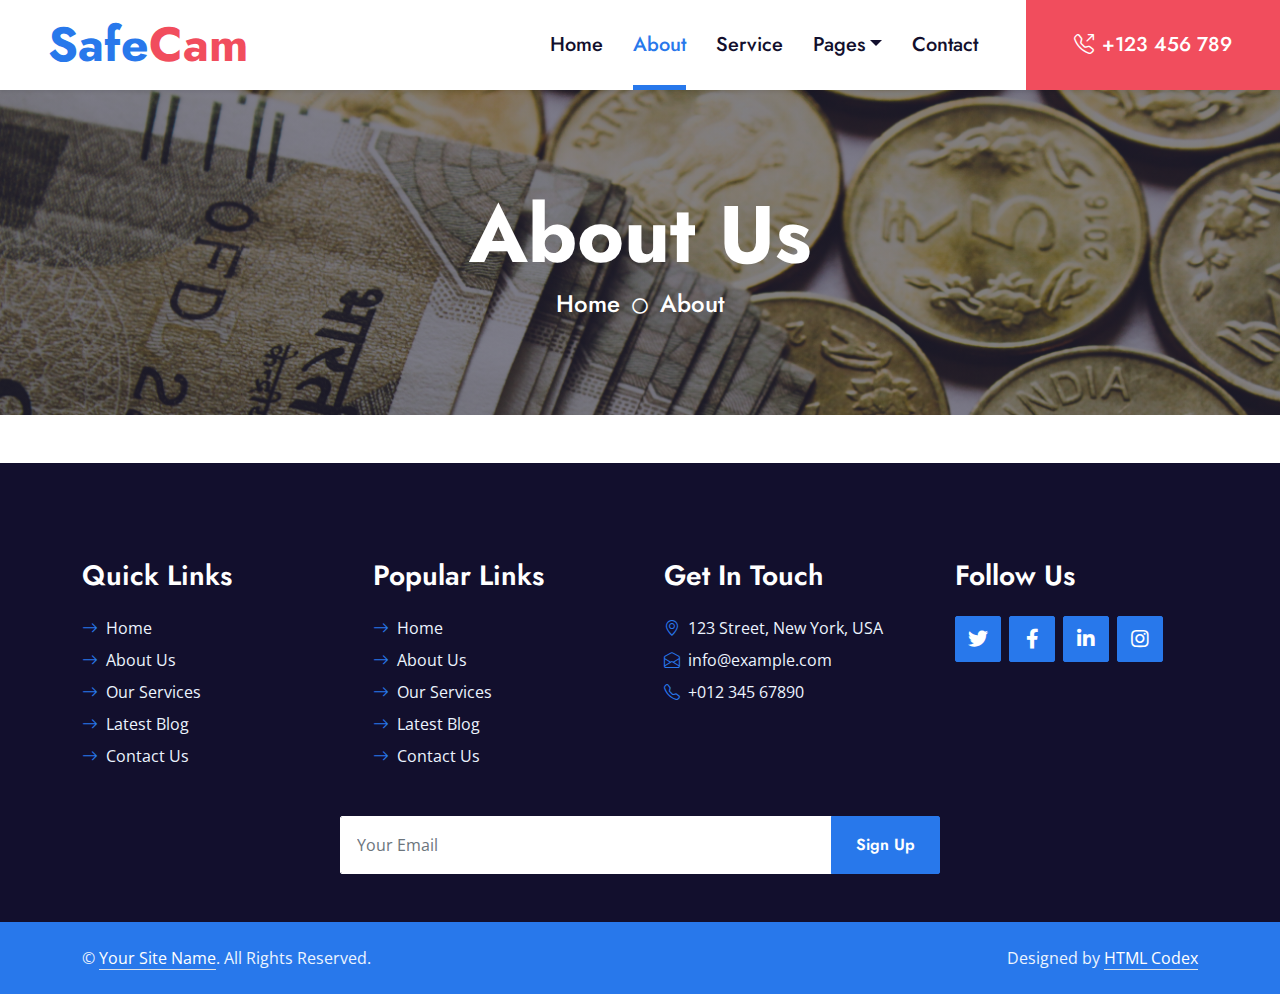
==== about.html @ 48aad134 "new project first commit" ====
<!DOCTYPE html>
<html lang="en">

<head>
    <meta charset="utf-8">
    <title>SafeCam - CCTV Website Template</title>
    <meta content="width=device-width, initial-scale=1.0" name="viewport">
    <meta content="Free HTML Templates" name="keywords">
    <meta content="Free HTML Templates" name="description">

    <!-- Favicon -->
    <link href="img/favicon.ico" rel="icon">

    <!-- Google Web Fonts -->
    <link rel="preconnect" href="https://fonts.gstatic.com">
    <link href="https://fonts.googleapis.com/css2?family=Jost:wght@500;600;700&family=Open+Sans:wght@400;600&display=swap" rel="stylesheet"> 

    <!-- Icon Font Stylesheet -->
    <link href="https://cdnjs.cloudflare.com/ajax/libs/font-awesome/5.10.0/css/all.min.css" rel="stylesheet">
    <link href="https://cdn.jsdelivr.net/npm/bootstrap-icons@1.4.1/font/bootstrap-icons.css" rel="stylesheet">
    <link href="lib/flaticon/font/flaticon.css" rel="stylesheet">

    <!-- Libraries Stylesheet -->
    <link href="lib/owlcarousel/assets/owl.carousel.min.css" rel="stylesheet">
    <link href="lib/animate/animate.min.css" rel="stylesheet">

    <!-- Customized Bootstrap Stylesheet -->
    <link href="css/bootstrap.min.css" rel="stylesheet">

    <!-- Template Stylesheet -->
    <link href="css/style.css" rel="stylesheet">
</head>

<body>
    <!-- Navbar Start -->
    <nav class="navbar navbar-expand-lg bg-white navbar-light shadow-sm py-3 py-lg-0 px-3 px-lg-0">
        <a href="index.html" class="navbar-brand ms-lg-5">
            <h1 class="display-5 m-0 text-primary">Safe<span class="text-secondary">Cam</span></h1>
        </a>
        <button class="navbar-toggler" type="button" data-bs-toggle="collapse" data-bs-target="#navbarCollapse">
            <span class="navbar-toggler-icon"></span>
        </button>
        <div class="collapse navbar-collapse" id="navbarCollapse">
            <div class="navbar-nav ms-auto py-0">
                <a href="index.html" class="nav-item nav-link">Home</a>
                <a href="about.html" class="nav-item nav-link active">About</a>
                <a href="service.html" class="nav-item nav-link">Service</a>
                <div class="nav-item dropdown">
                    <a href="#" class="nav-link dropdown-toggle" data-bs-toggle="dropdown">Pages</a>
                    <div class="dropdown-menu m-0">
                        <a href="price.html" class="dropdown-item">Pricing Plan</a>
                        <a href="blog.html" class="dropdown-item">Blog Grid</a>
                        <a href="detail.html" class="dropdown-item">Blog Detail</a>
                        <a href="team.html" class="dropdown-item">The Team</a>
                        <a href="testimonial.html" class="dropdown-item">Testimonial</a>
                    </div>
                </div>
                <a href="contact.html" class="nav-item nav-link">Contact</a>
                <a href="tel:+123456789" class="nav-item nav-link nav-contact bg-secondary text-white px-5 ms-lg-5"><i class="bi bi-telephone-outbound me-2"></i>+123 456 789</a>
            </div>
        </div>
    </nav>
    <!-- Navbar End -->


    <!-- Hero Start -->
    <div class="container-fluid bg-primary p-5 hero-header mb-5">
        <div class="row py-5">
            <div class="col-12 text-center">
                <h1 class="display-1 text-white animated zoomIn">About Us</h1>
                <a href="" class="h4 text-white">Home</a>
                <i class="far fa-circle text-white px-2"></i>
                <a href="" class="h4 text-white">About</a>
            </div>
        </div>
    </div>
    <!-- Hero End -->


    <!-- About Start -->
    <!-- <div class="container-fluid py-5 wow fadeInUp" data-wow-delay="0.1s">
        <div class="container">
            <div class="row gx-5">
                <div class="col-lg-5 mb-5 mb-lg-0" style="min-height: 500px;">
                    <div class="position-relative h-100">
                        <img class="position-absolute w-100 h-100 rounded wow zoomIn" data-wow-delay="0.3s" src="img/about.jpg" style="object-fit: cover;">
                    </div>
                </div>
                <div class="col-lg-7">
                    <div class="mb-4">
                        <h5 class="text-primary text-uppercase" style="letter-spacing: 5px;">About Us</h5>
                        <h1 class="display-5 mb-0">We Offers Quality CCTV Systems & Services</h1>
                    </div>
                    <h4 class="text-body fst-italic mb-4">Diam dolor diam ipsum sit. Clita erat ipsum et lorem stet no lorem sit clita duo justo magna dolore</h4>
                    <p class="mb-4">Tempor erat elitr rebum at clita. Diam dolor diam ipsum et tempor sit. Aliqu diam amet diam et eos labore. Clita erat ipsum et lorem et sit, sed stet no labore lorem sit. Sanctus clita duo justo et tempor eirmod magna dolore erat amet et magna</p>
                    <div class="row g-3">
                        <div class="col-sm-6 wow zoomIn" data-wow-delay="0.6s">
                            <div class="bg-primary d-flex flex-column justify-content-center text-center border-bottom border-5 border-secondary rounded p-3" style="height: 200px;">
                                <i class="fa fa-star fa-4x text-white mb-4"></i>
                                <h4 class="text-white mb-0">15 Years Experience</h4>
                            </div>
                        </div>
                        <div class="col-sm-6 wow zoomIn" data-wow-delay="0.9s">
                            <div class="bg-secondary d-flex flex-column justify-content-center text-center border-bottom border-5 border-primary rounded p-3" style="height: 200px;">
                                <i class="fa fa-award fa-4x text-white mb-4"></i>
                                <h4 class="text-white mb-0">Award Winning</h4>
                            </div>
                        </div>
                    </div>
                </div>
            </div>
        </div>
    </div> -->
    <!-- About End -->


    <!-- Team Start -->
    <!-- <div class="container-fluid py-5 wow fadeInUp" data-wow-delay="0.1s">
        <div class="container">
            <div class="text-center mx-auto mb-5" style="max-width: 600px;">
                <h5 class="text-primary text-uppercase" style="letter-spacing: 5px;">Team Members</h5>
                <h1 class="display-5 mb-0">Our Professional Team Members</h1>
            </div>
            <div class="row g-5">
                <div class="col-lg-4 wow slideInUp" data-wow-delay="0.3s">
                    <div class="position-relative rounded-top">
                        <img class="img-fluid rounded-top w-100" src="img/team-1.jpg" alt="">
                        <div class="position-absolute bottom-0 end-0 d-flex flex-column bg-white p-1" style="margin-right: -25px;">
                            <a class="btn btn-outline-secondary btn-square m-1" href="#"><i class="fab fa-twitter fw-normal"></i></a>
                            <a class="btn btn-outline-secondary btn-square m-1" href="#"><i class="fab fa-facebook-f fw-normal"></i></a>
                            <a class="btn btn-outline-secondary btn-square m-1" href="#"><i class="fab fa-linkedin-in fw-normal"></i></a>
                            <a class="btn btn-outline-secondary btn-square m-1" href="#"><i class="fab fa-instagram fw-normal"></i></a>
                        </div>
                    </div>
                    <div class="bg-primary text-center rounded-bottom p-4">
                        <h3 class="text-white">Full Name</h3>
                        <p class="text-white m-0">Designation</p>
                    </div>
                </div>
                <div class="col-lg-4 wow slideInUp" data-wow-delay="0.6s">
                    <div class="position-relative rounded-top">
                        <img class="img-fluid rounded-top w-100" src="img/team-2.jpg" alt="">
                        <div class="position-absolute bottom-0 end-0 d-flex flex-column bg-white p-1" style="margin-right: -25px;">
                            <a class="btn btn-outline-secondary btn-square m-1" href="#"><i class="fab fa-twitter fw-normal"></i></a>
                            <a class="btn btn-outline-secondary btn-square m-1" href="#"><i class="fab fa-facebook-f fw-normal"></i></a>
                            <a class="btn btn-outline-secondary btn-square m-1" href="#"><i class="fab fa-linkedin-in fw-normal"></i></a>
                            <a class="btn btn-outline-secondary btn-square m-1" href="#"><i class="fab fa-instagram fw-normal"></i></a>
                        </div>
                    </div>
                    <div class="bg-primary text-center rounded-bottom p-4">
                        <h3 class="text-white">Full Name</h3>
                        <p class="text-white m-0">Designation</p>
                    </div>
                </div>
                <div class="col-lg-4 wow slideInUp" data-wow-delay="0.9s">
                    <div class="position-relative rounded-top">
                        <img class="img-fluid rounded-top w-100" src="img/team-3.jpg" alt="">
                        <div class="position-absolute bottom-0 end-0 d-flex flex-column bg-white p-1" style="margin-right: -25px;">
                            <a class="btn btn-outline-secondary btn-square m-1" href="#"><i class="fab fa-twitter fw-normal"></i></a>
                            <a class="btn btn-outline-secondary btn-square m-1" href="#"><i class="fab fa-facebook-f fw-normal"></i></a>
                            <a class="btn btn-outline-secondary btn-square m-1" href="#"><i class="fab fa-linkedin-in fw-normal"></i></a>
                            <a class="btn btn-outline-secondary btn-square m-1" href="#"><i class="fab fa-instagram fw-normal"></i></a>
                        </div>
                    </div>
                    <div class="bg-primary text-center rounded-bottom p-4">
                        <h3 class="text-white">Full Name</h3>
                        <p class="text-white m-0">Designation</p>
                    </div>
                </div>
            </div>
        </div>
    </div> -->
    <!-- Team End -->
    

    <!-- Footer Start -->
    <div class="container-fluid bg-dark text-light mt-5 py-5 wow fadeInUp" data-wow-delay="0.1s">
        <div class="container pt-5">
            <div class="row g-5">
                <div class="col-lg-3 col-md-6">
                    <h3 class="text-white mb-4">Quick Links</h3>
                    <div class="d-flex flex-column justify-content-start">
                        <a class="text-light mb-2" href="#"><i class="bi bi-arrow-right text-primary me-2"></i>Home</a>
                        <a class="text-light mb-2" href="#"><i class="bi bi-arrow-right text-primary me-2"></i>About Us</a>
                        <a class="text-light mb-2" href="#"><i class="bi bi-arrow-right text-primary me-2"></i>Our Services</a>
                        <a class="text-light mb-2" href="#"><i class="bi bi-arrow-right text-primary me-2"></i>Latest Blog</a>
                        <a class="text-light" href="#"><i class="bi bi-arrow-right text-primary me-2"></i>Contact Us</a>
                    </div>
                </div>
                <div class="col-lg-3 col-md-6">
                    <h3 class="text-white mb-4">Popular Links</h3>
                    <div class="d-flex flex-column justify-content-start">
                        <a class="text-light mb-2" href="#"><i class="bi bi-arrow-right text-primary me-2"></i>Home</a>
                        <a class="text-light mb-2" href="#"><i class="bi bi-arrow-right text-primary me-2"></i>About Us</a>
                        <a class="text-light mb-2" href="#"><i class="bi bi-arrow-right text-primary me-2"></i>Our Services</a>
                        <a class="text-light mb-2" href="#"><i class="bi bi-arrow-right text-primary me-2"></i>Latest Blog</a>
                        <a class="text-light" href="#"><i class="bi bi-arrow-right text-primary me-2"></i>Contact Us</a>
                    </div>
                </div>
                <div class="col-lg-3 col-md-6">
                    <h3 class="text-white mb-4">Get In Touch</h3>
                    <p class="mb-2"><i class="bi bi-geo-alt text-primary me-2"></i>123 Street, New York, USA</p>
                    <p class="mb-2"><i class="bi bi-envelope-open text-primary me-2"></i>info@example.com</p>
                    <p class="mb-0"><i class="bi bi-telephone text-primary me-2"></i>+012 345 67890</p>
                </div>
                <div class="col-lg-3 col-md-6">
                    <h3 class="text-white mb-4">Follow Us</h3>
                    <div class="d-flex">
                        <a class="btn btn-lg btn-primary btn-lg-square rounded me-2" href="#"><i class="fab fa-twitter fw-normal"></i></a>
                        <a class="btn btn-lg btn-primary btn-lg-square rounded me-2" href="#"><i class="fab fa-facebook-f fw-normal"></i></a>
                        <a class="btn btn-lg btn-primary btn-lg-square rounded me-2" href="#"><i class="fab fa-linkedin-in fw-normal"></i></a>
                        <a class="btn btn-lg btn-primary btn-lg-square rounded" href="#"><i class="fab fa-instagram fw-normal"></i></a>
                    </div>
                </div>
                <div class="col-12">
                    <form class="mx-auto" style="max-width: 600px;">
                        <div class="input-group">
                            <input type="text" class="form-control border-white p-3" placeholder="Your Email">
                            <button class="btn btn-primary px-4">Sign Up</button>
                        </div>
                    </form>
                </div>
            </div>
        </div>
    </div>
    <div class="container-fluid bg-primary text-light py-4">
        <div class="container">
            <div class="row g-5">
                <div class="col-md-6 text-center text-md-start">
                    <p class="mb-md-0">&copy; <a class="text-white border-bottom" href="#">Your Site Name</a>. All Rights Reserved.</p>
                </div>
                <div class="col-md-6 text-center text-md-end">
                    <p class="mb-0">Designed by <a class="text-white border-bottom" href="https://htmlcodex.com">HTML Codex</a></p>
                </div>
            </div>
        </div>
    </div>
    <!-- Footer End -->


    <!-- Back to Top -->
    <a href="#" class="btn btn-lg btn-secondary btn-lg-square rounded back-to-top"><i class="bi bi-arrow-up"></i></a>


    <!-- JavaScript Libraries -->
    <script src="https://code.jquery.com/jquery-3.4.1.min.js"></script>
    <script src="https://cdn.jsdelivr.net/npm/bootstrap@5.0.0/dist/js/bootstrap.bundle.min.js"></script>
    <script src="lib/wow/wow.min.js"></script>
    <script src="lib/easing/easing.min.js"></script>
    <script src="lib/waypoints/waypoints.min.js"></script>
    <script src="lib/owlcarousel/owl.carousel.min.js"></script>

    <!-- Template Javascript -->
    <script src="js/main.js"></script>
</body>

</html>
---- lib/flaticon/font/flaticon.css ----
@font-face {
    font-family: "flaticon";
    src: url("./flaticon.ttf?7ecca773380623aac2649a7edcc0a3f2") format("truetype"),
url("./flaticon.woff?7ecca773380623aac2649a7edcc0a3f2") format("woff"),
url("./flaticon.woff2?7ecca773380623aac2649a7edcc0a3f2") format("woff2"),
url("./flaticon.eot?7ecca773380623aac2649a7edcc0a3f2#iefix") format("embedded-opentype"),
url("./flaticon.svg?7ecca773380623aac2649a7edcc0a3f2#flaticon") format("svg");
}

i[class^="flaticon-"]:before, i[class*=" flaticon-"]:before {
    font-family: flaticon !important;
    font-style: normal;
    font-weight: normal !important;
    font-variant: normal;
    text-transform: none;
    line-height: 1;
    -webkit-font-smoothing: antialiased;
    -moz-osx-font-smoothing: grayscale;
}

.flaticon-security-system:before {
    content: "\f101";
}
.flaticon-cctv:before {
    content: "\f102";
}
.flaticon-socket:before {
    content: "\f103";
}
.flaticon-setup:before {
    content: "\f104";
}
.flaticon-surveillance:before {
    content: "\f105";
}
.flaticon-recorder:before {
    content: "\f106";
}
.flaticon-wireless:before {
    content: "\f107";
}
.flaticon-ip-camera:before {
    content: "\f108";
}
.flaticon-double:before {
    content: "\f109";
}
.flaticon-camera:before {
    content: "\f10a";
}
---- css/style.css ----
/********** Template CSS **********/
:root {
    --primary: #2878EB;
    --secondary: #F14D5D;
    --light: #ECF4FF;
    --dark: #120F2D;
}

[class^=flaticon-]:before,
[class*=" flaticon-"]:before,
[class^=flaticon-]:after,
[class*=" flaticon-"]:after {
    font-size: inherit;
    margin-left: 0;
}

h1,
h2,
.font-weight-bold {
    font-weight: 700 !important;
}

h3,
h4,
.font-weight-semi-bold {
    font-weight: 600 !important;
}

h5,
h6,
.font-weight-medium {
    font-weight: 500 !important;
}

.btn {
    font-family: 'Jost', sans-serif;
    font-weight: 600;
    transition: .5s;
}

.btn-primary,
.btn-secondary,
.btn-primary:hover,
.btn-secondary:hover {
    color: #FFFFFF;
}

.btn-primary:hover {
    background: var(--secondary);
    border-color: var(--secondary);
}

.btn-secondary:hover {
    background: var(--primary);
    border-color: var(--primary);
}

.btn-square {
    width: 36px;
    height: 36px;
}

.btn-sm-square {
    width: 28px;
    height: 28px;
}

.btn-lg-square {
    width: 46px;
    height: 46px;
}

.btn-square,
.btn-sm-square,
.btn-lg-square {
    padding-left: 0;
    padding-right: 0;
    text-align: center;
}

.back-to-top {
    position: fixed;
    display: none;
    right: 45px;
    bottom: 45px;
    z-index: 99;
}

.navbar-light .navbar-nav .nav-link {
    font-family: 'Jost', sans-serif;
    position: relative;
    margin-left: 30px;
    padding: 30px 0;
    font-size: 20px;
    font-weight: 500;
    color: var(--dark);
    outline: none;
    transition: .5s;
}

.sticky-top.navbar-light .navbar-nav .nav-link {
    padding: 20px 0;
}

.navbar-light .navbar-nav .nav-link:hover,
.navbar-light .navbar-nav .nav-link.active {
    color: var(--primary);
}

@media (min-width: 992px) {
    .navbar-light .navbar-nav .nav-link::before {
        position: absolute;
        content: "";
        width: 0;
        height: 5px;
        bottom: 0;
        left: 50%;
        background: var(--primary);
        transition: .5s;
    }

    .navbar-light .navbar-nav .nav-link:hover::before,
    .navbar-light .navbar-nav .nav-link.active::before {
        width: 100%;
        left: 0;
    }

    .navbar-light .navbar-nav .nav-link.nav-contact::before {
        display: none;
    }
}

@media (max-width: 991.98px) {
    .navbar-light .navbar-nav .nav-link  {
        margin-left: 0;
        padding: 10px 0;
    }
}

.title-bar .brand-name {
    margin-top: 0.5em;
}

.title-bar .brand-name h2 {
    color: #2878EB;
}

.carousel-caption {
    top: 0;
    left: 0;
    right: 0;
    bottom: 0;
    background: rgba(18, 15, 45, .5);
    z-index: 1;
}

@media (max-width: 576px) {
    .carousel-caption h5 {
        font-size: 14px;
        font-weight: 500 !important;
    }

    .carousel-caption h1 {
        font-size: 30px;
        font-weight: 600 !important;
    }
}

.carousel-control-prev,
.carousel-control-next {
    width: 10%;
}

.carousel-control-prev-icon,
.carousel-control-next-icon {
    width: 3rem;
    height: 3rem;
}

.carousel-indicators {
    align-items: flex-end;
}

.carousel-indicators [data-bs-target] {
    width: 5px;
    height: 25px;
}

.carousel-indicators .active {
    height: 45px;
}

.hero-header {
    background: linear-gradient(rgba(18, 15, 45, .5), rgba(18, 15, 45, .5)), url(../img/banner3.jpg) top right no-repeat;
    background-size: cover;
}

.about p{
    text-align: justify;
    letter-spacing: 1px;
}

.about .about_cards{
    margin-top: 20px;
}

.services h3 {
    font-size: 1.5rem;
    color: #2878EB;
}

.service-item div {
    z-index: 1;
}

.service-item img{
    width: 100px;
    margin-bottom: 20px;
    display: block;
    margin-left: auto;
    margin-right: auto;
}

.service-item div::after {
    position: absolute;
    content: "";
    width: 0;
    height: 100%;
    top: 0;
    left: 0;
    border-radius: 2px 2px 0 0;
    transition: .5s;
    z-index: -1;
}

.service-item div:hover::after {
    width: 100%;
    background: var(--primary);
}

.service-item * {
    transition: .5s;
}

.service-item:hover * {
    color: var(--light) !important;
}

.bg-offer {
    background: linear-gradient(rgba(18, 15, 45, .5), rgba(18, 15, 45, .5)), url(../img/carousel-2.jpg) top right no-repeat;
    background-size: cover;
}

.testimonial-carousel .owl-dots {
    height: 45px;
    margin-top: 5px;
    display: flex;
    align-items: flex-end;
    justify-content: center;
}

.testimonial-carousel .owl-dot {
    position: relative;
    display: inline-block;
    margin: 0 5px;
    width: 5px;
    height: 25px;
    background: #DDDDDD;
    transition: .5s;
}

.testimonial-carousel .owl-dot.active {
    height: 45px;
    background: var(--primary);
}

.testimonial-carousel .owl-item .testimonial-text,
.testimonial-carousel .owl-item .testimonial-text * {
    transition: .5s;
}

.testimonial-carousel .owl-item.center .testimonial-text {
    background: var(--primary) !important;
}

.testimonial-carousel .owl-item.center .testimonial-text * {
    color: #FFFFFF !important;
}

.blog-date {
    position: absolute;
    width: 90px;
    height: 65px;
    top: 75px;
    left: -25px;
    display: flex;
    align-items: center;
    justify-content: center;
    flex-direction: column;
    background: var(--secondary);
}

.blog-date::after {
    position: absolute;
    content: "";
    width: 0;
    height: 0;
    top: -25px;
    left: 0;
    border: 13px solid;
    border-color: transparent #D34351 #D34351 transparent;
    z-index: -1;
}
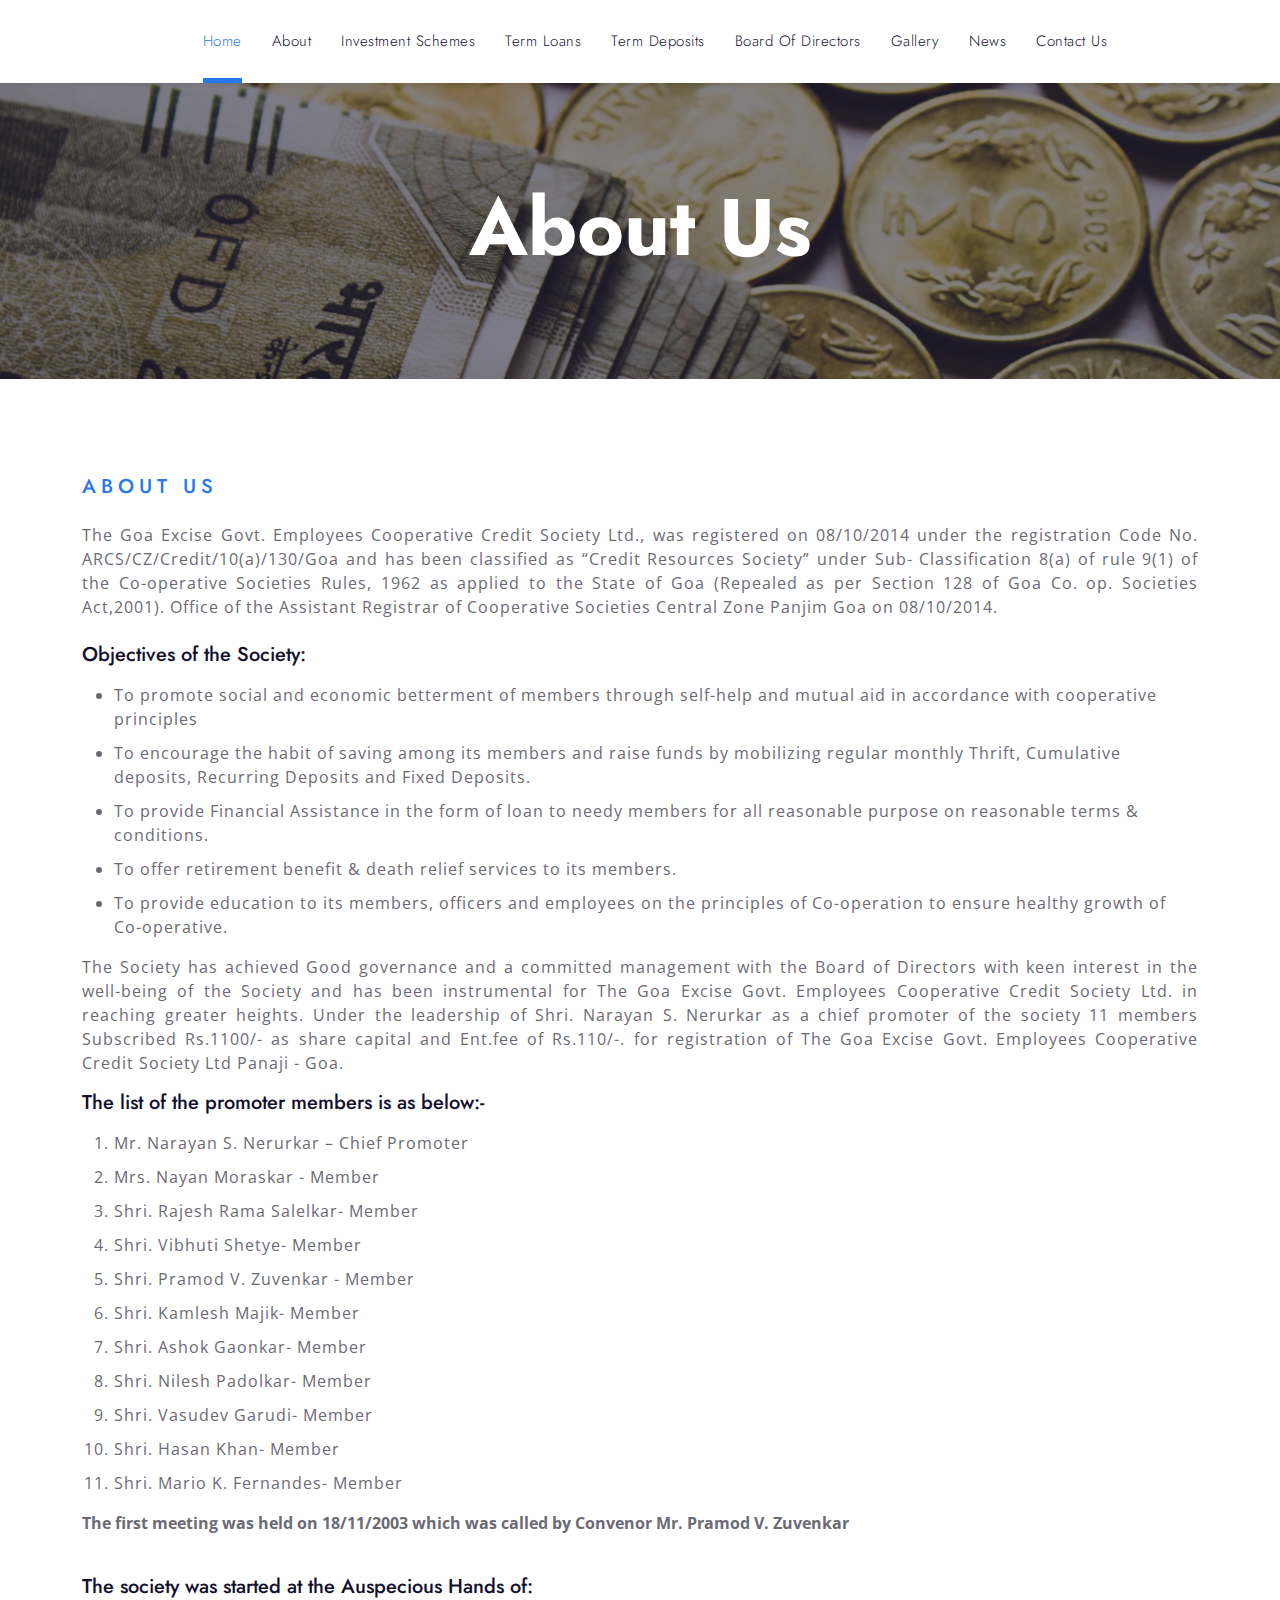
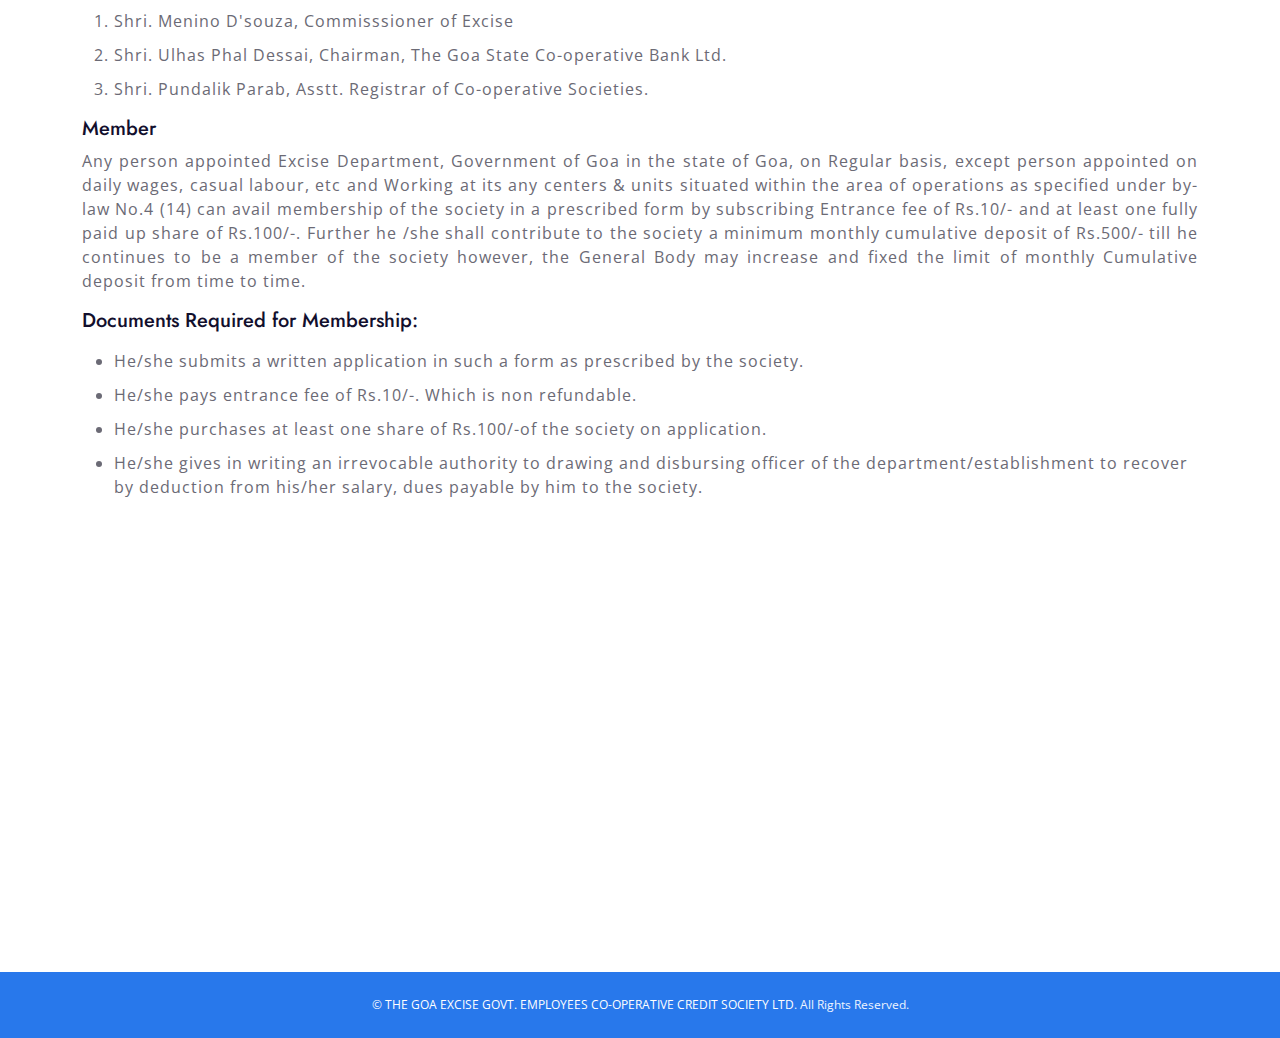
==== commit a36f63d7: "added about" ====
--- a/about.html
+++ b/about.html
@@ -3,7 +3,7 @@
 
 <head>
     <meta charset="utf-8">
-    <title>SafeCam - CCTV Website Template</title>
+    <title>About Us | THE GOA EXCISE GOVT. EMPLOYEE CO-OPERATIVE CREDIT SOCIETY LTD.</title>
     <meta content="width=device-width, initial-scale=1.0" name="viewport">
     <meta content="Free HTML Templates" name="keywords">
     <meta content="Free HTML Templates" name="description">
@@ -34,29 +34,21 @@
 <body>
     <!-- Navbar Start -->
     <nav class="navbar navbar-expand-lg bg-white navbar-light shadow-sm py-3 py-lg-0 px-3 px-lg-0">
-        <a href="index.html" class="navbar-brand ms-lg-5">
-            <h1 class="display-5 m-0 text-primary">Safe<span class="text-secondary">Cam</span></h1>
-        </a>
         <button class="navbar-toggler" type="button" data-bs-toggle="collapse" data-bs-target="#navbarCollapse">
             <span class="navbar-toggler-icon"></span>
         </button>
         <div class="collapse navbar-collapse" id="navbarCollapse">
-            <div class="navbar-nav ms-auto py-0">
-                <a href="index.html" class="nav-item nav-link">Home</a>
-                <a href="about.html" class="nav-item nav-link active">About</a>
-                <a href="service.html" class="nav-item nav-link">Service</a>
-                <div class="nav-item dropdown">
-                    <a href="#" class="nav-link dropdown-toggle" data-bs-toggle="dropdown">Pages</a>
-                    <div class="dropdown-menu m-0">
-                        <a href="price.html" class="dropdown-item">Pricing Plan</a>
-                        <a href="blog.html" class="dropdown-item">Blog Grid</a>
-                        <a href="detail.html" class="dropdown-item">Blog Detail</a>
-                        <a href="team.html" class="dropdown-item">The Team</a>
-                        <a href="testimonial.html" class="dropdown-item">Testimonial</a>
-                    </div>
-                </div>
-                <a href="contact.html" class="nav-item nav-link">Contact</a>
-                <a href="tel:+123456789" class="nav-item nav-link nav-contact bg-secondary text-white px-5 ms-lg-5"><i class="bi bi-telephone-outbound me-2"></i>+123 456 789</a>
+            <div class="navbar-nav mx-auto order-0 py-0">
+                <a href="index.html" class="nav-item nav-link active">Home</a>
+                <a href="about.html" class="nav-item nav-link">About</a>
+                <a href="investmentschemes.html" class="nav-item nav-link">Investment Schemes</a>
+                <a href="termloans.html" class="nav-item nav-link">Term Loans</a>
+                <a href="termdeposits.html" class="nav-item nav-link">Term Deposits</a>
+                <a href="directors.html" class="nav-item nav-link">Board Of Directors</a>
+                <a href="gallery.html" class="nav-item nav-link">Gallery</a>
+                <a href="news.html" class="nav-item nav-link">News</a>
+                <a href="contact.html" class="nav-item nav-link">Contact Us</a>
+                
             </div>
         </div>
     </nav>
@@ -68,9 +60,6 @@
         <div class="row py-5">
             <div class="col-12 text-center">
                 <h1 class="display-1 text-white animated zoomIn">About Us</h1>
-                <a href="" class="h4 text-white">Home</a>
-                <i class="far fa-circle text-white px-2"></i>
-                <a href="" class="h4 text-white">About</a>
             </div>
         </div>
     </div>
@@ -78,159 +67,145 @@
 
 
     <!-- About Start -->
-    <!-- <div class="container-fluid py-5 wow fadeInUp" data-wow-delay="0.1s">
+    <div class="aboutus container-fluid py-5 wow fadeInUp" data-wow-delay="0.1s">
         <div class="container">
-            <div class="row gx-5">
-                <div class="col-lg-5 mb-5 mb-lg-0" style="min-height: 500px;">
-                    <div class="position-relative h-100">
-                        <img class="position-absolute w-100 h-100 rounded wow zoomIn" data-wow-delay="0.3s" src="img/about.jpg" style="object-fit: cover;">
-                    </div>
-                </div>
-                <div class="col-lg-7">
+                <div class="col-lg-12">
                     <div class="mb-4">
                         <h5 class="text-primary text-uppercase" style="letter-spacing: 5px;">About Us</h5>
-                        <h1 class="display-5 mb-0">We Offers Quality CCTV Systems & Services</h1>
+                        <!-- <h1 class="display-5 mb-0">We Offers Quality CCTV Systems & Services</h1> -->
                     </div>
-                    <h4 class="text-body fst-italic mb-4">Diam dolor diam ipsum sit. Clita erat ipsum et lorem stet no lorem sit clita duo justo magna dolore</h4>
-                    <p class="mb-4">Tempor erat elitr rebum at clita. Diam dolor diam ipsum et tempor sit. Aliqu diam amet diam et eos labore. Clita erat ipsum et lorem et sit, sed stet no labore lorem sit. Sanctus clita duo justo et tempor eirmod magna dolore erat amet et magna</p>
-                    <div class="row g-3">
-                        <div class="col-sm-6 wow zoomIn" data-wow-delay="0.6s">
-                            <div class="bg-primary d-flex flex-column justify-content-center text-center border-bottom border-5 border-secondary rounded p-3" style="height: 200px;">
-                                <i class="fa fa-star fa-4x text-white mb-4"></i>
-                                <h4 class="text-white mb-0">15 Years Experience</h4>
-                            </div>
-                        </div>
-                        <div class="col-sm-6 wow zoomIn" data-wow-delay="0.9s">
-                            <div class="bg-secondary d-flex flex-column justify-content-center text-center border-bottom border-5 border-primary rounded p-3" style="height: 200px;">
-                                <i class="fa fa-award fa-4x text-white mb-4"></i>
-                                <h4 class="text-white mb-0">Award Winning</h4>
-                            </div>
-                        </div>
-                    </div>
-                </div>
-            </div>
-        </div>
-    </div> -->
+                    <!-- <h4 class="text-body fst-italic mb-4">Diam dolor diam ipsum sit. Clita erat ipsum et lorem stet no lorem sit clita duo justo magna dolore</h4> -->
+                    <p class="mb-4">The Goa Excise Govt. Employees Cooperative Credit Society Ltd., was registered on 08/10/2014
+                        under the registration Code No. ARCS/CZ/Credit/10(a)/130/Goa and has been classified as “Credit
+                        Resources Society” under Sub- Classification 8(a) of rule 9(1) of the Co-operative Societies
+                        Rules, 1962 as applied to the State of Goa (Repealed as per Section 128 of Goa Co. op. Societies
+                        Act,2001). Office of the Assistant Registrar of Cooperative Societies Central Zone Panjim Goa
+                        on 08/10/2014.
+                    </p>
+
+                    <h5>
+                        Objectives of the Society:
+                    </h5>
+                    <p>
+                        <ul>
+                            <li>To promote social and economic betterment of members through self-help and mutual aid in
+                        accordance with cooperative principles</li>
+                            <li>To encourage the habit of saving among its members and raise funds by mobilizing regular
+                        monthly Thrift, Cumulative deposits, Recurring Deposits and Fixed Deposits.</li>
+                            <li>To provide Financial Assistance in the form of loan to needy members for all reasonable purpose
+                        on reasonable terms &amp conditions.</li>
+                            <li>To offer retirement benefit &amp death relief services to its members.</li>
+                            <li>To provide education to its members, officers and employees on the principles of Co-operation
+                        to ensure healthy growth of Co-operative.</li>
+                        </ul>
+                    </p>
+                    <p>
+                        The Society has achieved Good governance and a committed management with the Board of Directors
+with keen interest in the well-being of the Society and has been instrumental for The Goa Excise Govt.
+Employees Cooperative Credit Society Ltd. in reaching greater heights.
+
+Under the leadership of Shri. Narayan S. Nerurkar as a chief promoter of the society 11 members
+Subscribed Rs.1100/- as share capital and Ent.fee of Rs.110/-. for registration of The Goa Excise Govt.
+Employees Cooperative Credit Society Ltd Panaji - Goa.
+                    </p>
+                    <h5>The list of the promoter members is as below:-</h5>
+                    <p>
+                        <ol>
+                            <li>Mr. Narayan S. Nerurkar – Chief Promoter</li>
+                            <li>Mrs. Nayan Moraskar - Member</li>
+                            <li>Shri. Rajesh Rama Salelkar- Member</li>
+                            <li>Shri. Vibhuti Shetye- Member</li>
+                            <li>Shri. Pramod V. Zuvenkar - Member</li>
+                            <li>Shri. Kamlesh Majik- Member</li>
+                            <li>Shri. Ashok Gaonkar- Member</li>
+                            <li>Shri. Nilesh Padolkar- Member</li>
+                            <li>Shri. Vasudev Garudi- Member</li>
+                            <li>Shri. Hasan Khan- Member</li>
+                            <li>Shri. Mario K. Fernandes- Member</li>
+                        </ol>
+                    </p>
+                        <b>The first meeting was held on 18/11/2003 which was called by Convenor Mr. Pramod V. Zuvenkar</b> 
+                    <br><br>
+                        <p>
+                        <h5>The society was started at the Auspecious Hands of:</h5> 
+                        <ol>
+                            <li>Shri. Menino D'souza, Commisssioner of Excise</li>
+                            <li>
+                        Shri. Ulhas Phal Dessai, Chairman, The Goa State Co-operative Bank Ltd.</li>
+                            <li>
+                        Shri. Pundalik Parab, Asstt. Registrar of Co-operative Societies.</li>
+                        </ol>
+                    </p>
+                    <h5>Member</h5>
+                    <p>Any person appointed Excise Department, Government of Goa in the state of Goa, on Regular
+                        basis, except person appointed on daily wages, casual labour, etc and Working at its any centers
+                        &amp; units situated within the area of operations as specified under by-law No.4 (14) can avail
+                        membership of the society in a prescribed form by subscribing Entrance fee of Rs.10/- and at
+                        least one fully paid up share of Rs.100/-. Further he /she shall contribute to the society a
+                        minimum monthly cumulative deposit of Rs.500/- till he continues to be a member of the society
+                        however, the General Body may increase and fixed the limit of monthly Cumulative deposit
+                        from time to time.</p>
+                    <h5>
+                        Documents Required for Membership:
+                    </h5>
+                    <p>
+                        <ul>
+                            <li>He/she submits a written application in such a form as prescribed by the society.</li>
+                            <li>
+                        He/she pays entrance fee of Rs.10/-. Which is non refundable.</li>
+                            <li>
+                        He/she purchases at least one share of Rs.100/-of the society on application.</li>
+                            <li>
+                        He/she gives in writing an irrevocable authority to drawing and disbursing officer of the department/establishment to recover by deduction from his/her salary, dues payable by him to
+                        the society.</li>
+                        </ul>
+                    </p>
+                </div>
+            </div>
+        </div>
+    </div>
     <!-- About End -->
-
-
-    <!-- Team Start -->
-    <!-- <div class="container-fluid py-5 wow fadeInUp" data-wow-delay="0.1s">
-        <div class="container">
-            <div class="text-center mx-auto mb-5" style="max-width: 600px;">
-                <h5 class="text-primary text-uppercase" style="letter-spacing: 5px;">Team Members</h5>
-                <h1 class="display-5 mb-0">Our Professional Team Members</h1>
-            </div>
-            <div class="row g-5">
-                <div class="col-lg-4 wow slideInUp" data-wow-delay="0.3s">
-                    <div class="position-relative rounded-top">
-                        <img class="img-fluid rounded-top w-100" src="img/team-1.jpg" alt="">
-                        <div class="position-absolute bottom-0 end-0 d-flex flex-column bg-white p-1" style="margin-right: -25px;">
-                            <a class="btn btn-outline-secondary btn-square m-1" href="#"><i class="fab fa-twitter fw-normal"></i></a>
-                            <a class="btn btn-outline-secondary btn-square m-1" href="#"><i class="fab fa-facebook-f fw-normal"></i></a>
-                            <a class="btn btn-outline-secondary btn-square m-1" href="#"><i class="fab fa-linkedin-in fw-normal"></i></a>
-                            <a class="btn btn-outline-secondary btn-square m-1" href="#"><i class="fab fa-instagram fw-normal"></i></a>
-                        </div>
-                    </div>
-                    <div class="bg-primary text-center rounded-bottom p-4">
-                        <h3 class="text-white">Full Name</h3>
-                        <p class="text-white m-0">Designation</p>
-                    </div>
-                </div>
-                <div class="col-lg-4 wow slideInUp" data-wow-delay="0.6s">
-                    <div class="position-relative rounded-top">
-                        <img class="img-fluid rounded-top w-100" src="img/team-2.jpg" alt="">
-                        <div class="position-absolute bottom-0 end-0 d-flex flex-column bg-white p-1" style="margin-right: -25px;">
-                            <a class="btn btn-outline-secondary btn-square m-1" href="#"><i class="fab fa-twitter fw-normal"></i></a>
-                            <a class="btn btn-outline-secondary btn-square m-1" href="#"><i class="fab fa-facebook-f fw-normal"></i></a>
-                            <a class="btn btn-outline-secondary btn-square m-1" href="#"><i class="fab fa-linkedin-in fw-normal"></i></a>
-                            <a class="btn btn-outline-secondary btn-square m-1" href="#"><i class="fab fa-instagram fw-normal"></i></a>
-                        </div>
-                    </div>
-                    <div class="bg-primary text-center rounded-bottom p-4">
-                        <h3 class="text-white">Full Name</h3>
-                        <p class="text-white m-0">Designation</p>
-                    </div>
-                </div>
-                <div class="col-lg-4 wow slideInUp" data-wow-delay="0.9s">
-                    <div class="position-relative rounded-top">
-                        <img class="img-fluid rounded-top w-100" src="img/team-3.jpg" alt="">
-                        <div class="position-absolute bottom-0 end-0 d-flex flex-column bg-white p-1" style="margin-right: -25px;">
-                            <a class="btn btn-outline-secondary btn-square m-1" href="#"><i class="fab fa-twitter fw-normal"></i></a>
-                            <a class="btn btn-outline-secondary btn-square m-1" href="#"><i class="fab fa-facebook-f fw-normal"></i></a>
-                            <a class="btn btn-outline-secondary btn-square m-1" href="#"><i class="fab fa-linkedin-in fw-normal"></i></a>
-                            <a class="btn btn-outline-secondary btn-square m-1" href="#"><i class="fab fa-instagram fw-normal"></i></a>
-                        </div>
-                    </div>
-                    <div class="bg-primary text-center rounded-bottom p-4">
-                        <h3 class="text-white">Full Name</h3>
-                        <p class="text-white m-0">Designation</p>
-                    </div>
-                </div>
-            </div>
-        </div>
-    </div> -->
-    <!-- Team End -->
     
 
-    <!-- Footer Start -->
-    <div class="container-fluid bg-dark text-light mt-5 py-5 wow fadeInUp" data-wow-delay="0.1s">
+    <div class="footer container-fluid bg-dark text-light mt-5 py-5 wow fadeInUp" data-wow-delay="0.1s">
         <div class="container pt-5">
             <div class="row g-5">
-                <div class="col-lg-3 col-md-6">
-                    <h3 class="text-white mb-4">Quick Links</h3>
-                    <div class="d-flex flex-column justify-content-start">
-                        <a class="text-light mb-2" href="#"><i class="bi bi-arrow-right text-primary me-2"></i>Home</a>
-                        <a class="text-light mb-2" href="#"><i class="bi bi-arrow-right text-primary me-2"></i>About Us</a>
-                        <a class="text-light mb-2" href="#"><i class="bi bi-arrow-right text-primary me-2"></i>Our Services</a>
-                        <a class="text-light mb-2" href="#"><i class="bi bi-arrow-right text-primary me-2"></i>Latest Blog</a>
-                        <a class="text-light" href="#"><i class="bi bi-arrow-right text-primary me-2"></i>Contact Us</a>
-                    </div>
-                </div>
-                <div class="col-lg-3 col-md-6">
+                <div class="col-lg-4 col-md-4">
                     <h3 class="text-white mb-4">Popular Links</h3>
                     <div class="d-flex flex-column justify-content-start">
-                        <a class="text-light mb-2" href="#"><i class="bi bi-arrow-right text-primary me-2"></i>Home</a>
-                        <a class="text-light mb-2" href="#"><i class="bi bi-arrow-right text-primary me-2"></i>About Us</a>
-                        <a class="text-light mb-2" href="#"><i class="bi bi-arrow-right text-primary me-2"></i>Our Services</a>
-                        <a class="text-light mb-2" href="#"><i class="bi bi-arrow-right text-primary me-2"></i>Latest Blog</a>
-                        <a class="text-light" href="#"><i class="bi bi-arrow-right text-primary me-2"></i>Contact Us</a>
+                        <a class="text-light mb-2" href="index.html"><i class="bi bi-arrow-right text-primary me-2"></i>Home</a>
+                        <a class="text-light mb-2" href="about.html"><i class="bi bi-arrow-right text-primary me-2"></i>About Us</a>
+                        <a class="text-light mb-2" href="investmentschemes.html"><i class="bi bi-arrow-right text-primary me-2"></i>Investment Schemes</a>
+                        <a class="text-light mb-2" href="termloans.html"><i class="bi bi-arrow-right text-primary me-2"></i>Term Loans</a>
+                        <a class="text-light mb-2" href="termdeposits.html"><i class="bi bi-arrow-right text-primary me-2"></i>Term Deposits</a>
                     </div>
                 </div>
-                <div class="col-lg-3 col-md-6">
+                <div class="col-lg-4 col-md-4">
                     <h3 class="text-white mb-4">Get In Touch</h3>
-                    <p class="mb-2"><i class="bi bi-geo-alt text-primary me-2"></i>123 Street, New York, USA</p>
-                    <p class="mb-2"><i class="bi bi-envelope-open text-primary me-2"></i>info@example.com</p>
-                    <p class="mb-0"><i class="bi bi-telephone text-primary me-2"></i>+012 345 67890</p>
-                </div>
-                <div class="col-lg-3 col-md-6">
-                    <h3 class="text-white mb-4">Follow Us</h3>
-                    <div class="d-flex">
-                        <a class="btn btn-lg btn-primary btn-lg-square rounded me-2" href="#"><i class="fab fa-twitter fw-normal"></i></a>
-                        <a class="btn btn-lg btn-primary btn-lg-square rounded me-2" href="#"><i class="fab fa-facebook-f fw-normal"></i></a>
-                        <a class="btn btn-lg btn-primary btn-lg-square rounded me-2" href="#"><i class="fab fa-linkedin-in fw-normal"></i></a>
-                        <a class="btn btn-lg btn-primary btn-lg-square rounded" href="#"><i class="fab fa-instagram fw-normal"></i></a>
-                    </div>
-                </div>
-                <div class="col-12">
+                    <p class="mb-2"><i class="bi bi-geo-alt text-primary me-2"></i>Excise Bhawan, Old High Court
+                        Building, Panaji Goa</p>
+                    <p class="mb-2"><i class="bi bi-envelope-open text-primary me-2"></i><a href="mailto:someone@example.com">pramodvzuvenkar@gmail.com</a></p>
+                    <p class="mb-0"><i class="bi bi-telephone text-primary me-2"></i><a href=“tel:8888381379”>8888381379</a></p>
+                </div>
+                <div class="col-lg-4 col-md-4">
+                    <img src="img/exciselogo.svg" alt="">
+                </div>
+                <!-- <div class="col-12">
                     <form class="mx-auto" style="max-width: 600px;">
                         <div class="input-group">
                             <input type="text" class="form-control border-white p-3" placeholder="Your Email">
                             <button class="btn btn-primary px-4">Sign Up</button>
                         </div>
                     </form>
-                </div>
-            </div>
-        </div>
-    </div>
-    <div class="container-fluid bg-primary text-light py-4">
+                </div> -->
+            </div>
+        </div>
+    </div>
+    <div class="footer_copyright container-fluid bg-primary text-light py-4">
         <div class="container">
             <div class="row g-5">
-                <div class="col-md-6 text-center text-md-start">
-                    <p class="mb-md-0">&copy; <a class="text-white border-bottom" href="#">Your Site Name</a>. All Rights Reserved.</p>
-                </div>
-                <div class="col-md-6 text-center text-md-end">
-                    <p class="mb-0">Designed by <a class="text-white border-bottom" href="https://htmlcodex.com">HTML Codex</a></p>
+                <div class="col-md-12 text-center">
+                    <p class="mb-md-0">&copy; <a class="text-white" href="index.html">THE GOA EXCISE GOVT. EMPLOYEES CO-OPERATIVE CREDIT SOCIETY LTD</a>. All Rights Reserved.</p>
                 </div>
             </div>
         </div>
--- a/css/style.css
+++ b/css/style.css
@@ -91,11 +91,12 @@
     position: relative;
     margin-left: 30px;
     padding: 30px 0;
-    font-size: 20px;
-    font-weight: 500;
+    font-size: 15px;
+    font-weight: 300;
     color: var(--dark);
     outline: none;
     transition: .5s;
+    letter-spacing: 0.5px;
 }
 
 .sticky-top.navbar-light .navbar-nav .nav-link {
@@ -139,10 +140,16 @@
 
 .title-bar .brand-name {
     margin-top: 0.5em;
-}
-
-.title-bar .brand-name h2 {
+    
+}
+
+.title-bar .brand-logo img{
+    width: 50%;
+}
+
+.title-bar .brand-name h1 {
     color: #2878EB;
+    font-weight: lighter!important;
 }
 
 .carousel-caption {
@@ -195,8 +202,13 @@
     background-size: cover;
 }
 
-.about p{
+.about p, .aboutus p{
     text-align: justify;
+    letter-spacing: 1px;
+}
+
+.aboutus ul li, .aboutus ol li{
+    margin: 10px 0px;
     letter-spacing: 1px;
 }
 
@@ -311,3 +323,15 @@
     border-color: transparent #D34351 #D34351 transparent;
     z-index: -1;
 }
+
+.footer img{
+    width: 100%;
+}
+
+.footer_copyright p{
+    font-size: 12px;
+}
+
+.footer a {
+    color: #FFFFFF;
+}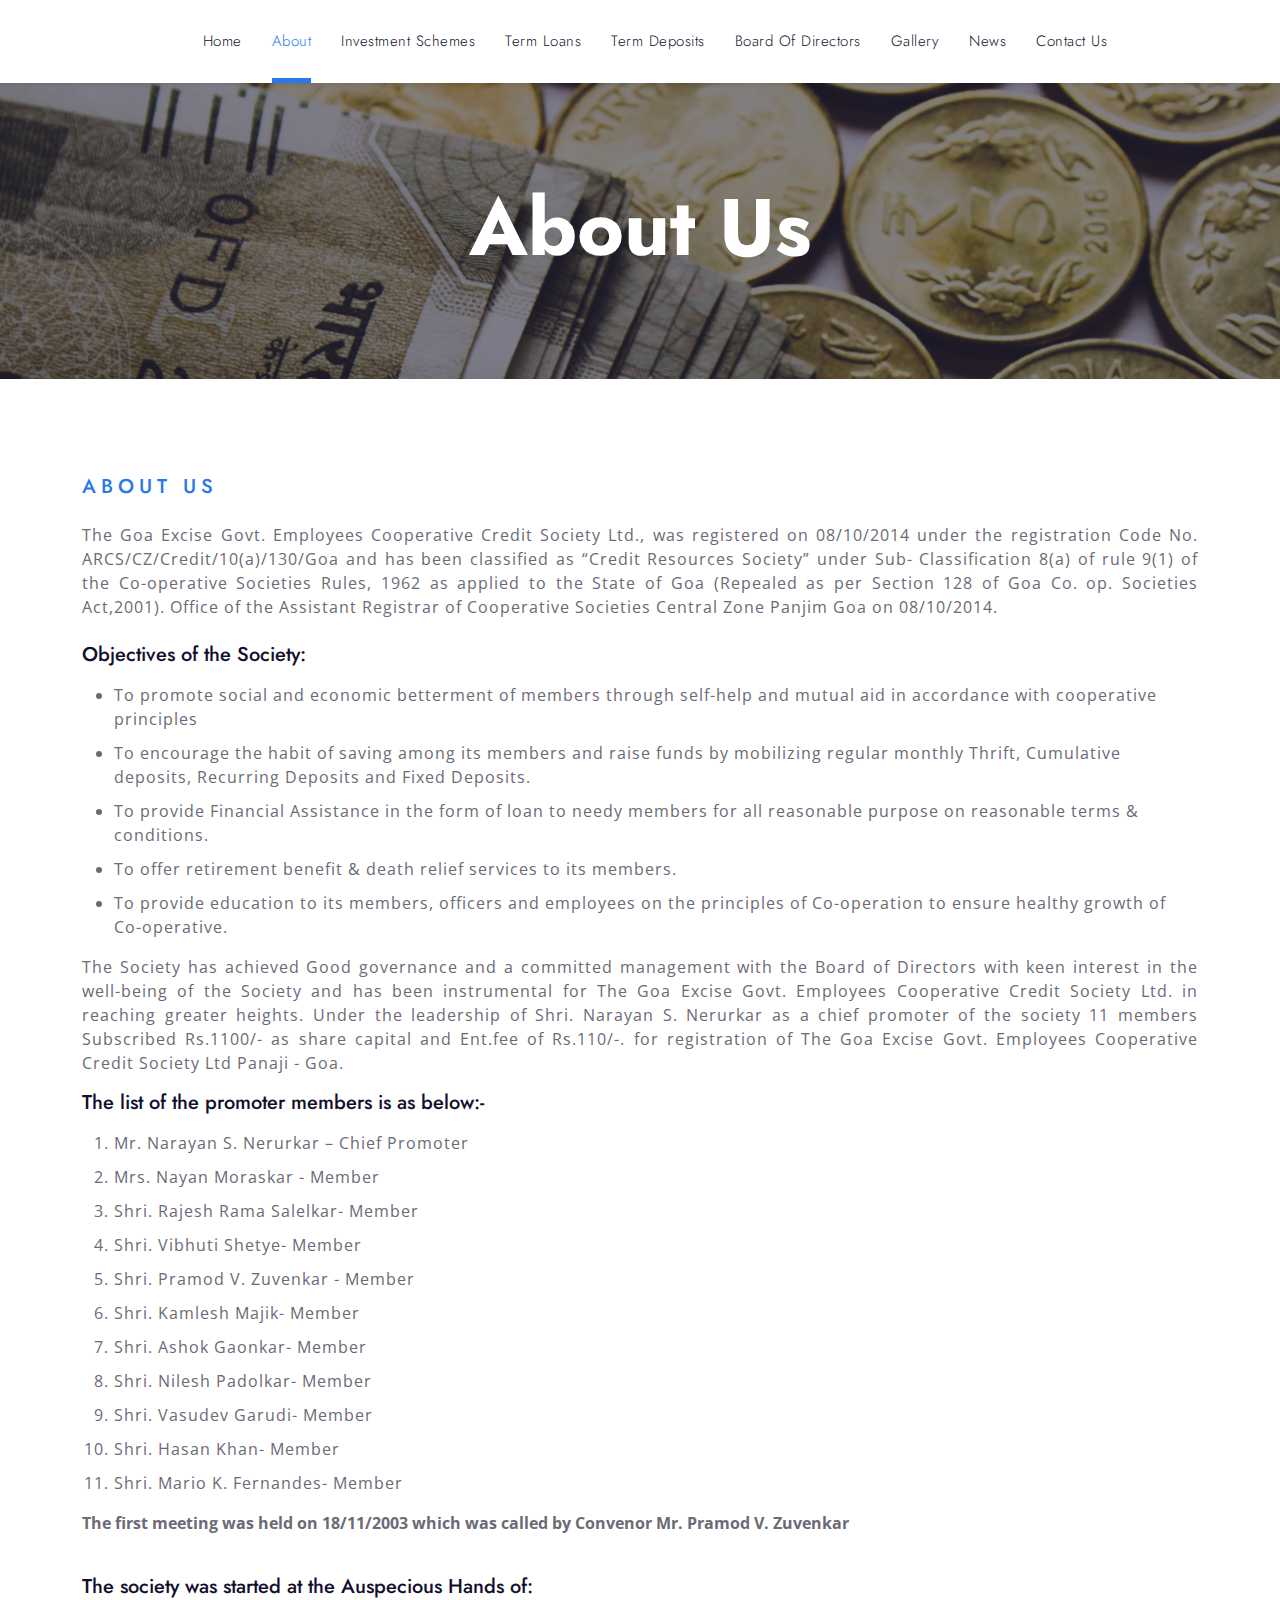
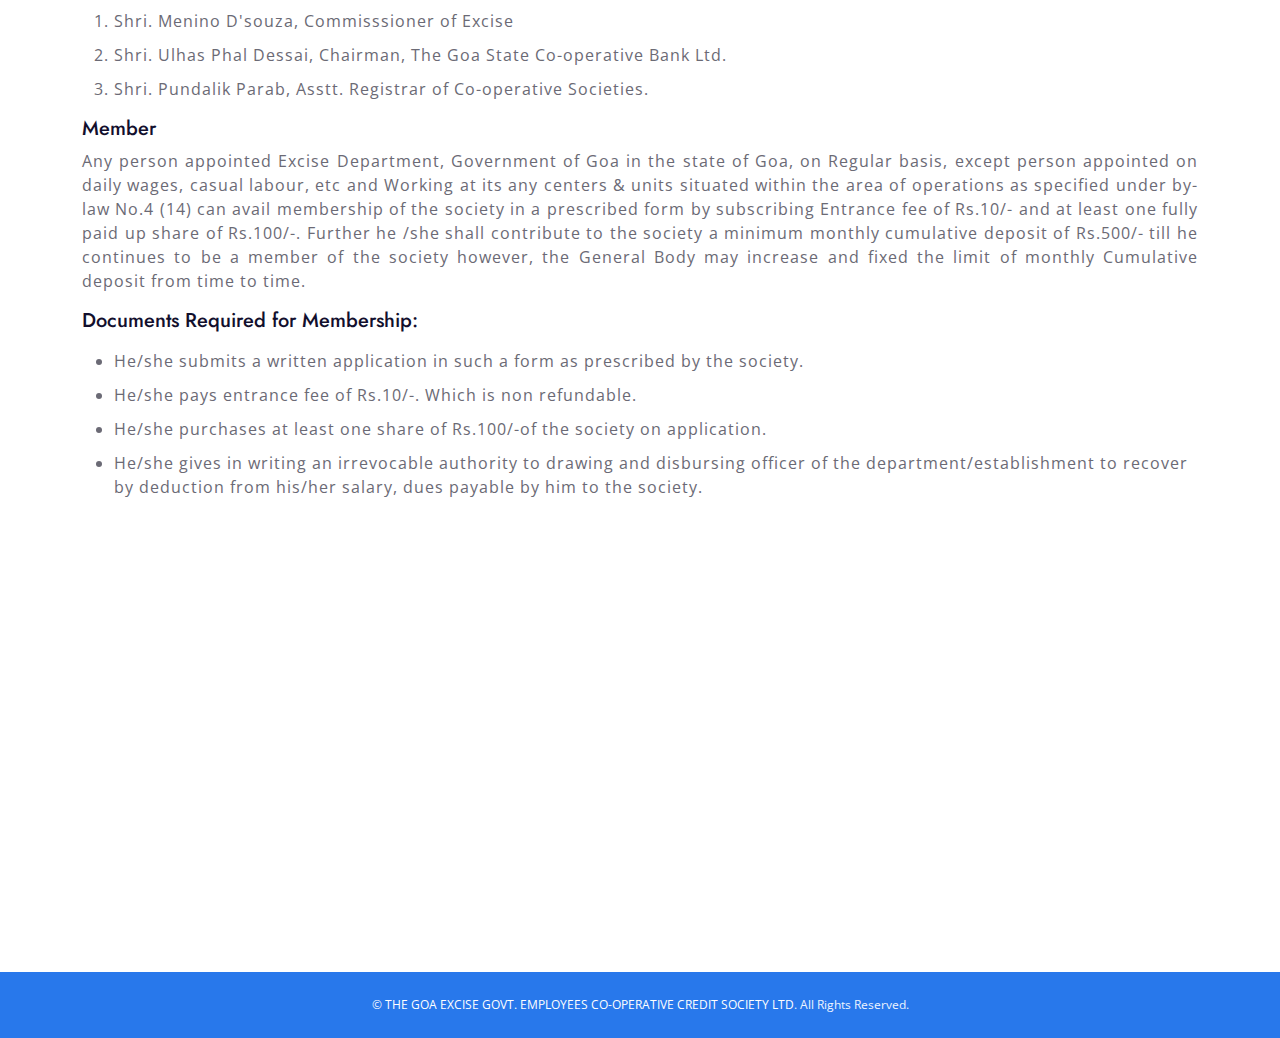
==== commit a68bbdfe: "links" ====
--- a/about.html
+++ b/about.html
@@ -39,8 +39,8 @@
         </button>
         <div class="collapse navbar-collapse" id="navbarCollapse">
             <div class="navbar-nav mx-auto order-0 py-0">
-                <a href="index.html" class="nav-item nav-link active">Home</a>
-                <a href="about.html" class="nav-item nav-link">About</a>
+                <a href="index.html" class="nav-item nav-link">Home</a>
+                <a href="about.html" class="nav-item nav-link active">About</a>
                 <a href="investmentschemes.html" class="nav-item nav-link">Investment Schemes</a>
                 <a href="termloans.html" class="nav-item nav-link">Term Loans</a>
                 <a href="termdeposits.html" class="nav-item nav-link">Term Deposits</a>
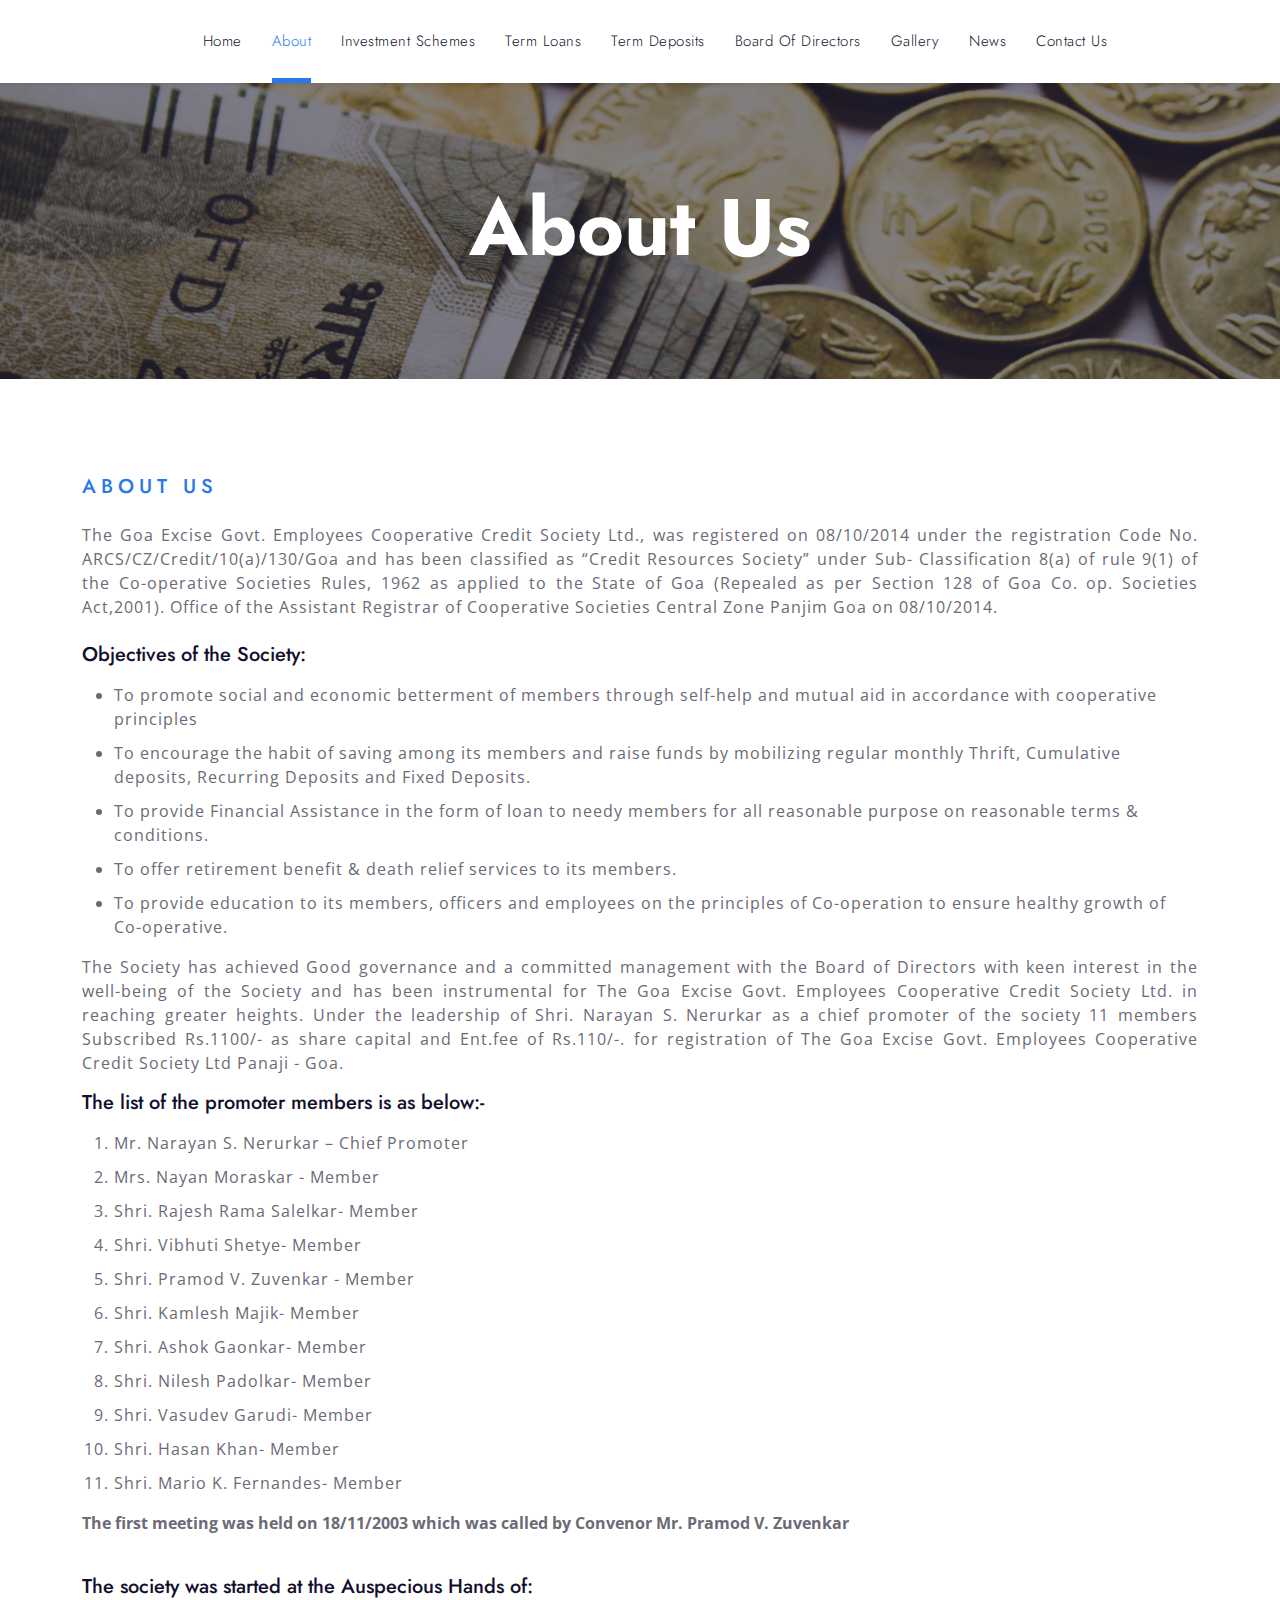
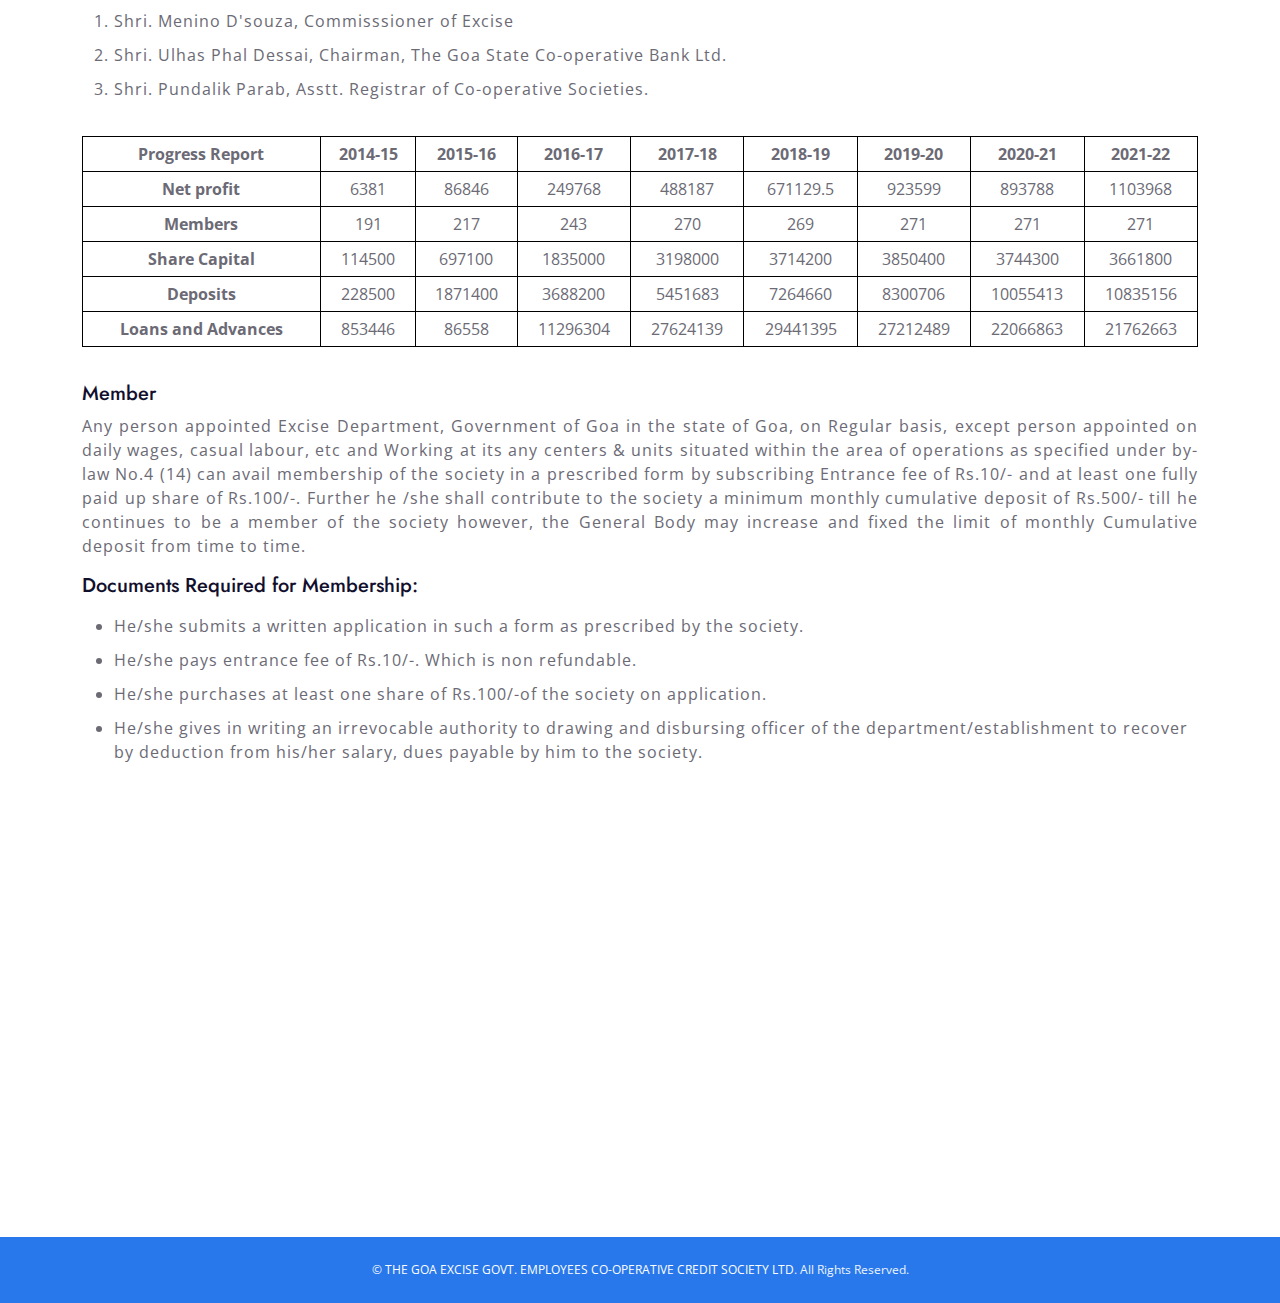
==== commit 1b6716f6: "added table" ====
--- a/about.html
+++ b/about.html
@@ -136,6 +136,81 @@
                         Shri. Pundalik Parab, Asstt. Registrar of Co-operative Societies.</li>
                         </ol>
                     </p>
+                    <table class="dcf-table dcf-table-responsive dcf-table-bordered dcf-table-striped dcf-w-100%">
+                        <thead>
+                            <tr>
+                                <th class="dcf-txt-center" scope="col">Progress
+                    Report</th>
+                                <th class="dcf-txt-center" scope="col">2014-15</th>
+                                <th class="dcf-txt-center" scope="col">2015-16</th>
+                                <th class="dcf-txt-center" scope="col">2016-17</th>
+                                <th class="dcf-txt-center" scope="col">2017-18</th>
+                                <th class="dcf-txt-center" scope="col">2018-19</th>
+                                <th class="dcf-txt-center" scope="col">2019-20</th>
+                                <th class="dcf-txt-center" scope="col">2020-21</th>
+                                <th class="dcf-txt-center" scope="col">2021-22</th>
+                            </tr>
+                        </thead>
+                        <tbody>
+                            <tr>
+                                <th class="dcf-txt-center" scope="row">Net profit</th>
+                                <td class="dcf-txt-center" data-label="2014-15">6381</td>
+                                <td class="dcf-txt-center" data-label="2015-16">86846</td>
+                                <td class="dcf-txt-center" data-label="2016-17">249768</td>
+                                <td class="dcf-txt-center" data-label="2017-18">488187</td>
+                                <td class="dcf-txt-center" data-label="2018-19">671129.5</td>
+                                <td class="dcf-txt-center" data-label="2019-20">923599</td>
+                                <td class="dcf-txt-center" data-label="2020-21">893788</td>
+                                <td class="dcf-txt-center" data-label="2021-22">1103968</td>
+                            </tr>
+                            <tr>
+                                <th class="dcf-txt-center" scope="row">Members</th>
+                                <td class="dcf-txt-center" data-label="2014-15">191</td>
+                                <td class="dcf-txt-center" data-label="2015-16">217</td>
+                                <td class="dcf-txt-center" data-label="2016-17">243</td>
+                                <td class="dcf-txt-center" data-label="2017-18">270</td>
+                                <td class="dcf-txt-center" data-label="2018-19">269</td>
+                                <td class="dcf-txt-center" data-label="2019-20">271</td>
+                                <td class="dcf-txt-center" data-label="2020-21">271</td>
+                                <td class="dcf-txt-center" data-label="2021-22">271</td>
+                            </tr>
+                            <tr>
+                                <th class="dcf-txt-center" scope="row">Share
+                    Capital</th>
+                                <td class="dcf-txt-center" data-label="2014-15">114500</td>
+                                <td class="dcf-txt-center" data-label="2015-16">697100</td>
+                                <td class="dcf-txt-center" data-label="2016-17">1835000</td>
+                                <td class="dcf-txt-center" data-label="2017-18">3198000</td>
+                                <td class="dcf-txt-center" data-label="2018-19">3714200</td>
+                                <td class="dcf-txt-center" data-label="2019-20">3850400</td>
+                                <td class="dcf-txt-center" data-label="2020-21">3744300</td>
+                                <td class="dcf-txt-center" data-label="2021-22">3661800</td>
+                            </tr>
+                            <tr>
+                                <th class="dcf-txt-center" scope="row">Deposits</th>
+                                <td class="dcf-txt-center" data-label="2014-15">228500</td>
+                                <td class="dcf-txt-center" data-label="2015-16">1871400</td>
+                                <td class="dcf-txt-center" data-label="2016-17">3688200</td>
+                                <td class="dcf-txt-center" data-label="2017-18">5451683</td>
+                                <td class="dcf-txt-center" data-label="2018-19">7264660</td>
+                                <td class="dcf-txt-center" data-label="2019-20">8300706</td>
+                                <td class="dcf-txt-center" data-label="2020-21">10055413</td>
+                                <td class="dcf-txt-center" data-label="2021-22">10835156</td>
+                            </tr>
+                            <tr>
+                                <th class="dcf-txt-center" scope="row">Loans and
+                    Advances</th>
+                                <td class="dcf-txt-center" data-label="2014-15">853446</td>
+                                <td class="dcf-txt-center" data-label="2015-16">86558</td>
+                                <td class="dcf-txt-center" data-label="2016-17">11296304</td>
+                                <td class="dcf-txt-center" data-label="2017-18">27624139</td>
+                                <td class="dcf-txt-center" data-label="2018-19">29441395</td>
+                                <td class="dcf-txt-center" data-label="2019-20">27212489</td>
+                                <td class="dcf-txt-center" data-label="2020-21">22066863</td>
+                                <td class="dcf-txt-center" data-label="2021-22">21762663</td>
+                            </tr>
+                        </tbody>
+                    </table>
                     <h5>Member</h5>
                     <p>Any person appointed Excise Department, Government of Goa in the state of Goa, on Regular
                         basis, except person appointed on daily wages, casual labour, etc and Working at its any centers
--- a/css/style.css
+++ b/css/style.css
@@ -215,6 +215,20 @@
 .about .about_cards{
     margin-top: 20px;
 }
+
+.aboutus td, th {
+    padding: 5px;
+    text-align: center;
+  }
+
+  .aboutus table, th, td {
+    border: 1px solid black;
+  }
+
+  .aboutus table{
+    width: 100%;
+    margin: 35px 0px;
+  }
 
 .services h3 {
     font-size: 1.5rem;
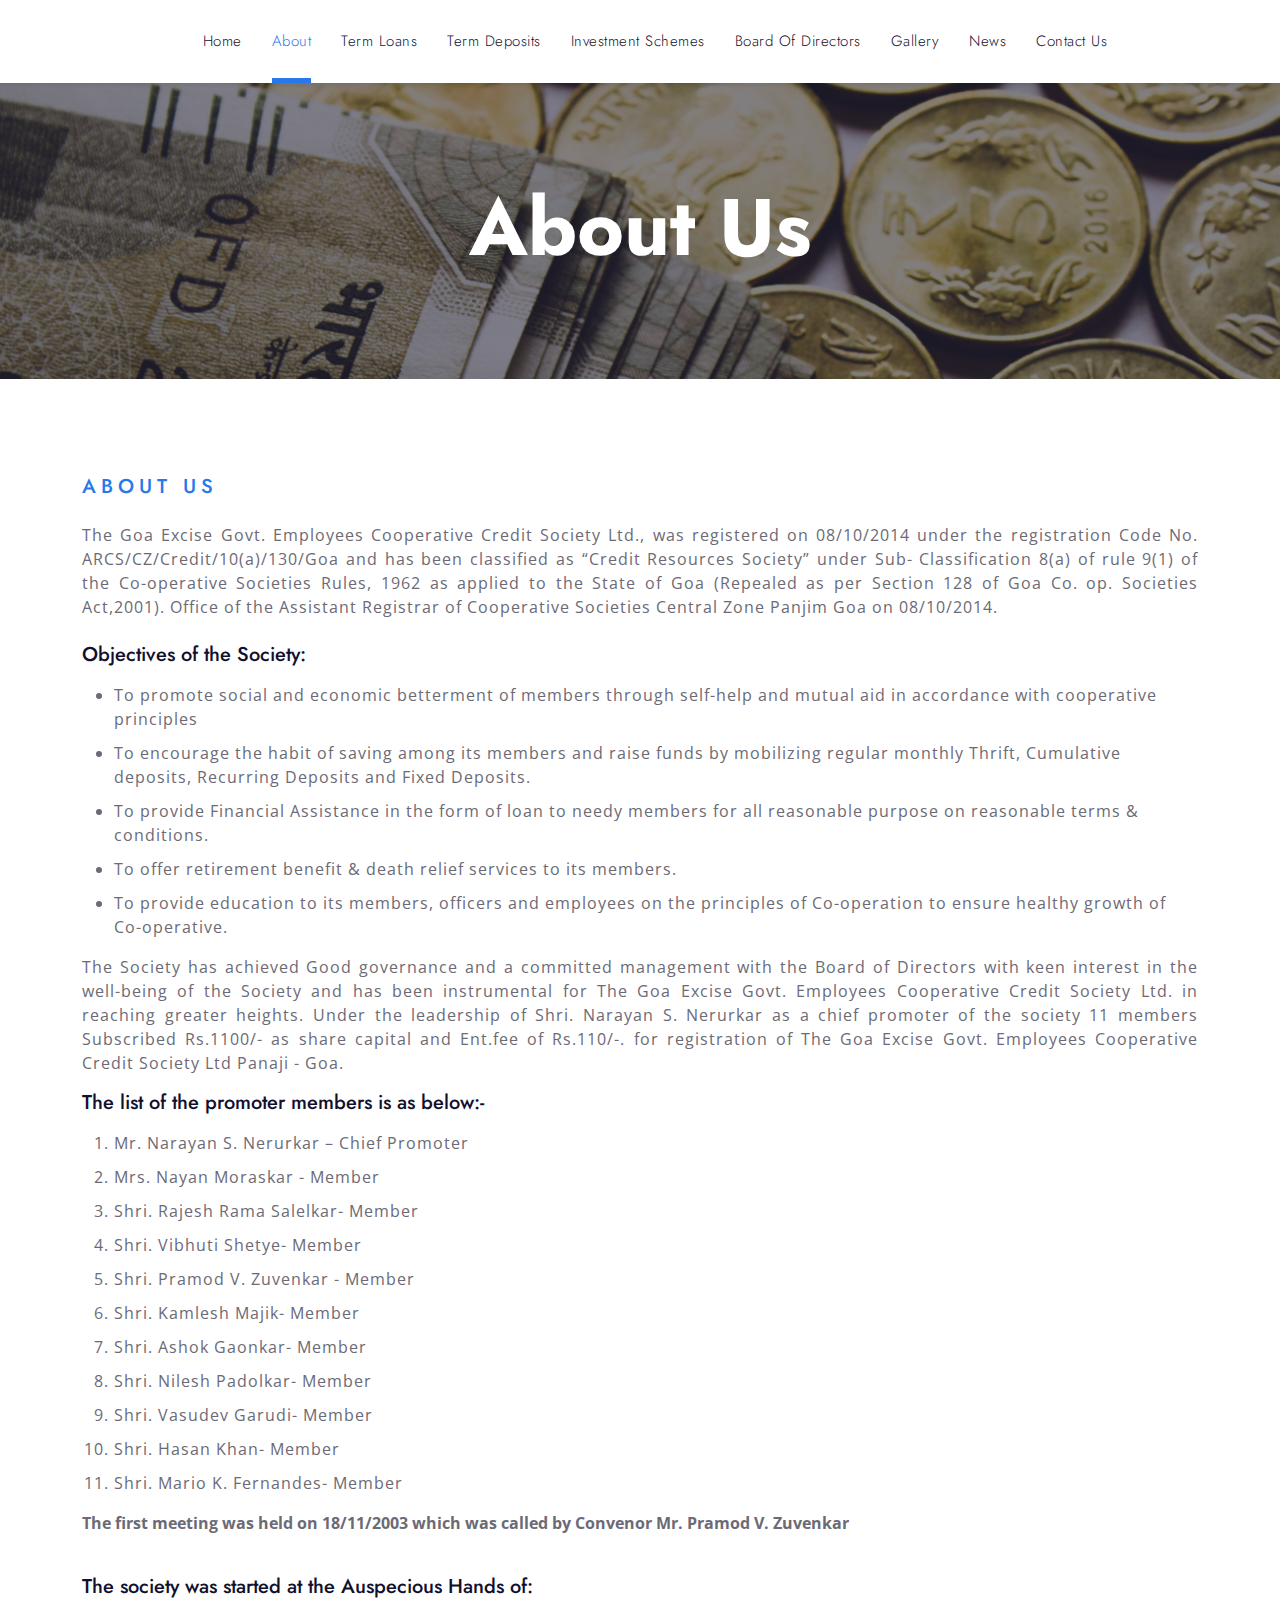
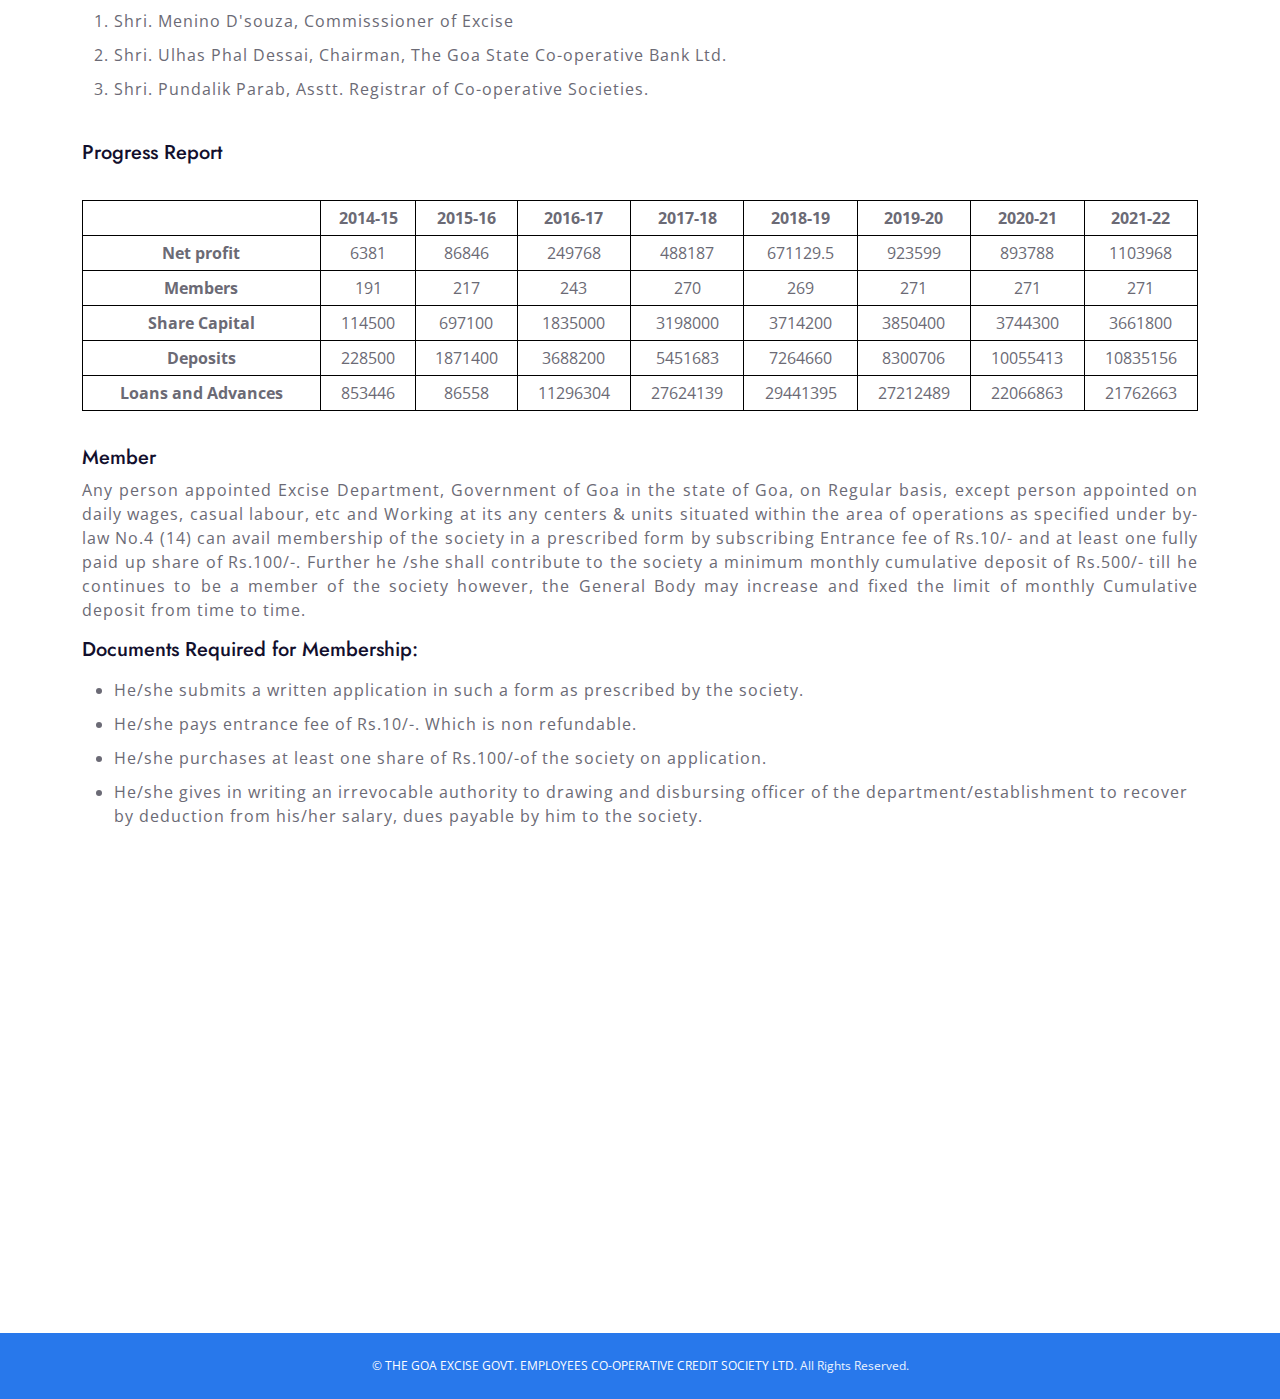
==== commit 5682a1a9: "final changes" ====
--- a/about.html
+++ b/about.html
@@ -41,9 +41,9 @@
             <div class="navbar-nav mx-auto order-0 py-0">
                 <a href="index.html" class="nav-item nav-link">Home</a>
                 <a href="about.html" class="nav-item nav-link active">About</a>
-                <a href="investmentschemes.html" class="nav-item nav-link">Investment Schemes</a>
                 <a href="termloans.html" class="nav-item nav-link">Term Loans</a>
                 <a href="termdeposits.html" class="nav-item nav-link">Term Deposits</a>
+                <a href="investmentschemes.html" class="nav-item nav-link">Investment Schemes</a>
                 <a href="directors.html" class="nav-item nav-link">Board Of Directors</a>
                 <a href="gallery.html" class="nav-item nav-link">Gallery</a>
                 <a href="news.html" class="nav-item nav-link">News</a>
@@ -136,11 +136,13 @@
                         Shri. Pundalik Parab, Asstt. Registrar of Co-operative Societies.</li>
                         </ol>
                     </p>
+                    <br>
+                    <h5>Progress
+                        Report</h5>
                     <table class="dcf-table dcf-table-responsive dcf-table-bordered dcf-table-striped dcf-w-100%">
                         <thead>
                             <tr>
-                                <th class="dcf-txt-center" scope="col">Progress
-                    Report</th>
+                                <th class="dcf-txt-center" scope="col"></th>
                                 <th class="dcf-txt-center" scope="col">2014-15</th>
                                 <th class="dcf-txt-center" scope="col">2015-16</th>
                                 <th class="dcf-txt-center" scope="col">2016-17</th>
@@ -242,66 +244,68 @@
     <!-- About End -->
     
 
-    <div class="footer container-fluid bg-dark text-light mt-5 py-5 wow fadeInUp" data-wow-delay="0.1s">
-        <div class="container pt-5">
-            <div class="row g-5">
-                <div class="col-lg-4 col-md-4">
-                    <h3 class="text-white mb-4">Popular Links</h3>
-                    <div class="d-flex flex-column justify-content-start">
-                        <a class="text-light mb-2" href="index.html"><i class="bi bi-arrow-right text-primary me-2"></i>Home</a>
-                        <a class="text-light mb-2" href="about.html"><i class="bi bi-arrow-right text-primary me-2"></i>About Us</a>
-                        <a class="text-light mb-2" href="investmentschemes.html"><i class="bi bi-arrow-right text-primary me-2"></i>Investment Schemes</a>
-                        <a class="text-light mb-2" href="termloans.html"><i class="bi bi-arrow-right text-primary me-2"></i>Term Loans</a>
-                        <a class="text-light mb-2" href="termdeposits.html"><i class="bi bi-arrow-right text-primary me-2"></i>Term Deposits</a>
+  <!-- Footer Start -->
+  <div class="footer container-fluid bg-dark text-light mt-5 py-5 wow fadeInUp" data-wow-delay="0.1s">
+    <div class="container pt-5">
+        <div class="row g-5">
+            <div class="col-lg-3 col-md-3">
+                <h3 class="text-white mb-4">Popular Links</h3>
+                <div class="d-flex flex-column justify-content-start">
+                    <a class="text-light mb-2" href="index.html"><i class="bi bi-arrow-right text-primary me-2"></i>Home</a>
+                    <a class="text-light mb-2" href="about.html"><i class="bi bi-arrow-right text-primary me-2"></i>About Us</a>
+                    <a class="text-light mb-2" href="termloans.html"><i class="bi bi-arrow-right text-primary me-2"></i>Term Loans</a>
+                    <a class="text-light mb-2" href="termdeposits.html"><i class="bi bi-arrow-right text-primary me-2"></i>Term Deposits</a>
+                    <a class="text-light mb-2" href="investmentschemes.html"><i class="bi bi-arrow-right text-primary me-2"></i>Investment Schemes</a>
+                    <a class="text-light mb-2" href="directors.html"><i class="bi bi-arrow-right text-primary me-2"></i>Board Of Directors</a>
+                </div>
+            </div>
+            <div class="col-lg-5 col-md-5">
+                <h3 class="text-white mb-4">Get In Touch</h3>
+                <p class="mb-2"><i class="bi bi-geo-alt text-primary me-2"></i>Excise Bhawan, Old High Court
+                    Building, Panaji Goa</p>
+                <p class="mb-2"><i class="bi bi-envelope-open text-primary me-2"></i><a href="mailto:someone@example.com">pramodvzuvenkar@gmail.com</a></p>
+                <p class="mb-0"><i class="bi bi-telephone text-primary me-2"></i><a href=“tel:8888381379”>91-8888381379</a></p>
+            </div>
+            <div class="col-lg-4 col-md-4">
+                <img src="img/exciselogo.svg" alt="">
+            </div>
+            <!-- <div class="col-12">
+                <form class="mx-auto" style="max-width: 600px;">
+                    <div class="input-group">
+                        <input type="text" class="form-control border-white p-3" placeholder="Your Email">
+                        <button class="btn btn-primary px-4">Sign Up</button>
                     </div>
-                </div>
-                <div class="col-lg-4 col-md-4">
-                    <h3 class="text-white mb-4">Get In Touch</h3>
-                    <p class="mb-2"><i class="bi bi-geo-alt text-primary me-2"></i>Excise Bhawan, Old High Court
-                        Building, Panaji Goa</p>
-                    <p class="mb-2"><i class="bi bi-envelope-open text-primary me-2"></i><a href="mailto:someone@example.com">pramodvzuvenkar@gmail.com</a></p>
-                    <p class="mb-0"><i class="bi bi-telephone text-primary me-2"></i><a href=“tel:8888381379”>8888381379</a></p>
-                </div>
-                <div class="col-lg-4 col-md-4">
-                    <img src="img/exciselogo.svg" alt="">
-                </div>
-                <!-- <div class="col-12">
-                    <form class="mx-auto" style="max-width: 600px;">
-                        <div class="input-group">
-                            <input type="text" class="form-control border-white p-3" placeholder="Your Email">
-                            <button class="btn btn-primary px-4">Sign Up</button>
-                        </div>
-                    </form>
-                </div> -->
-            </div>
+                </form>
+            </div> -->
         </div>
     </div>
-    <div class="footer_copyright container-fluid bg-primary text-light py-4">
-        <div class="container">
-            <div class="row g-5">
-                <div class="col-md-12 text-center">
-                    <p class="mb-md-0">&copy; <a class="text-white" href="index.html">THE GOA EXCISE GOVT. EMPLOYEES CO-OPERATIVE CREDIT SOCIETY LTD</a>. All Rights Reserved.</p>
-                </div>
+</div>
+<div class="footer_copyright container-fluid bg-primary text-light py-4">
+    <div class="container">
+        <div class="row g-5">
+            <div class="col-md-12 text-center">
+                <p class="mb-md-0">&copy; <a class="text-white" href="index.html">THE GOA EXCISE GOVT. EMPLOYEES CO-OPERATIVE CREDIT SOCIETY LTD</a>. All Rights Reserved.</p>
             </div>
         </div>
     </div>
-    <!-- Footer End -->
-
-
-    <!-- Back to Top -->
-    <a href="#" class="btn btn-lg btn-secondary btn-lg-square rounded back-to-top"><i class="bi bi-arrow-up"></i></a>
-
-
-    <!-- JavaScript Libraries -->
-    <script src="https://code.jquery.com/jquery-3.4.1.min.js"></script>
-    <script src="https://cdn.jsdelivr.net/npm/bootstrap@5.0.0/dist/js/bootstrap.bundle.min.js"></script>
-    <script src="lib/wow/wow.min.js"></script>
-    <script src="lib/easing/easing.min.js"></script>
-    <script src="lib/waypoints/waypoints.min.js"></script>
-    <script src="lib/owlcarousel/owl.carousel.min.js"></script>
-
-    <!-- Template Javascript -->
-    <script src="js/main.js"></script>
+</div>
+<!-- Footer End -->
+
+
+<!-- Back to Top -->
+<a href="#" class="btn btn-lg btn-secondary btn-lg-square rounded back-to-top"><i class="bi bi-arrow-up"></i></a>
+
+
+<!-- JavaScript Libraries -->
+<script src="https://code.jquery.com/jquery-3.4.1.min.js"></script>
+<script src="https://cdn.jsdelivr.net/npm/bootstrap@5.0.0/dist/js/bootstrap.bundle.min.js"></script>
+<script src="lib/wow/wow.min.js"></script>
+<script src="lib/easing/easing.min.js"></script>
+<script src="lib/waypoints/waypoints.min.js"></script>
+<script src="lib/owlcarousel/owl.carousel.min.js"></script>
+
+<!-- Template Javascript -->
+<script src="js/main.js"></script>
 </body>
 
 </html>--- a/css/style.css
+++ b/css/style.css
@@ -272,6 +272,19 @@
     color: var(--light) !important;
 }
 
+.investmentscheme table th {
+    background: #2878EB;
+    color: white;
+}
+
+.boardofdirectors h3{
+    font-size: 1.5rem;
+}
+
+.news .card:hover{
+    background-color: #e9ecef;
+  font-weight:600;
+}
 .bg-offer {
     background: linear-gradient(rgba(18, 15, 45, .5), rgba(18, 15, 45, .5)), url(../img/carousel-2.jpg) top right no-repeat;
     background-size: cover;
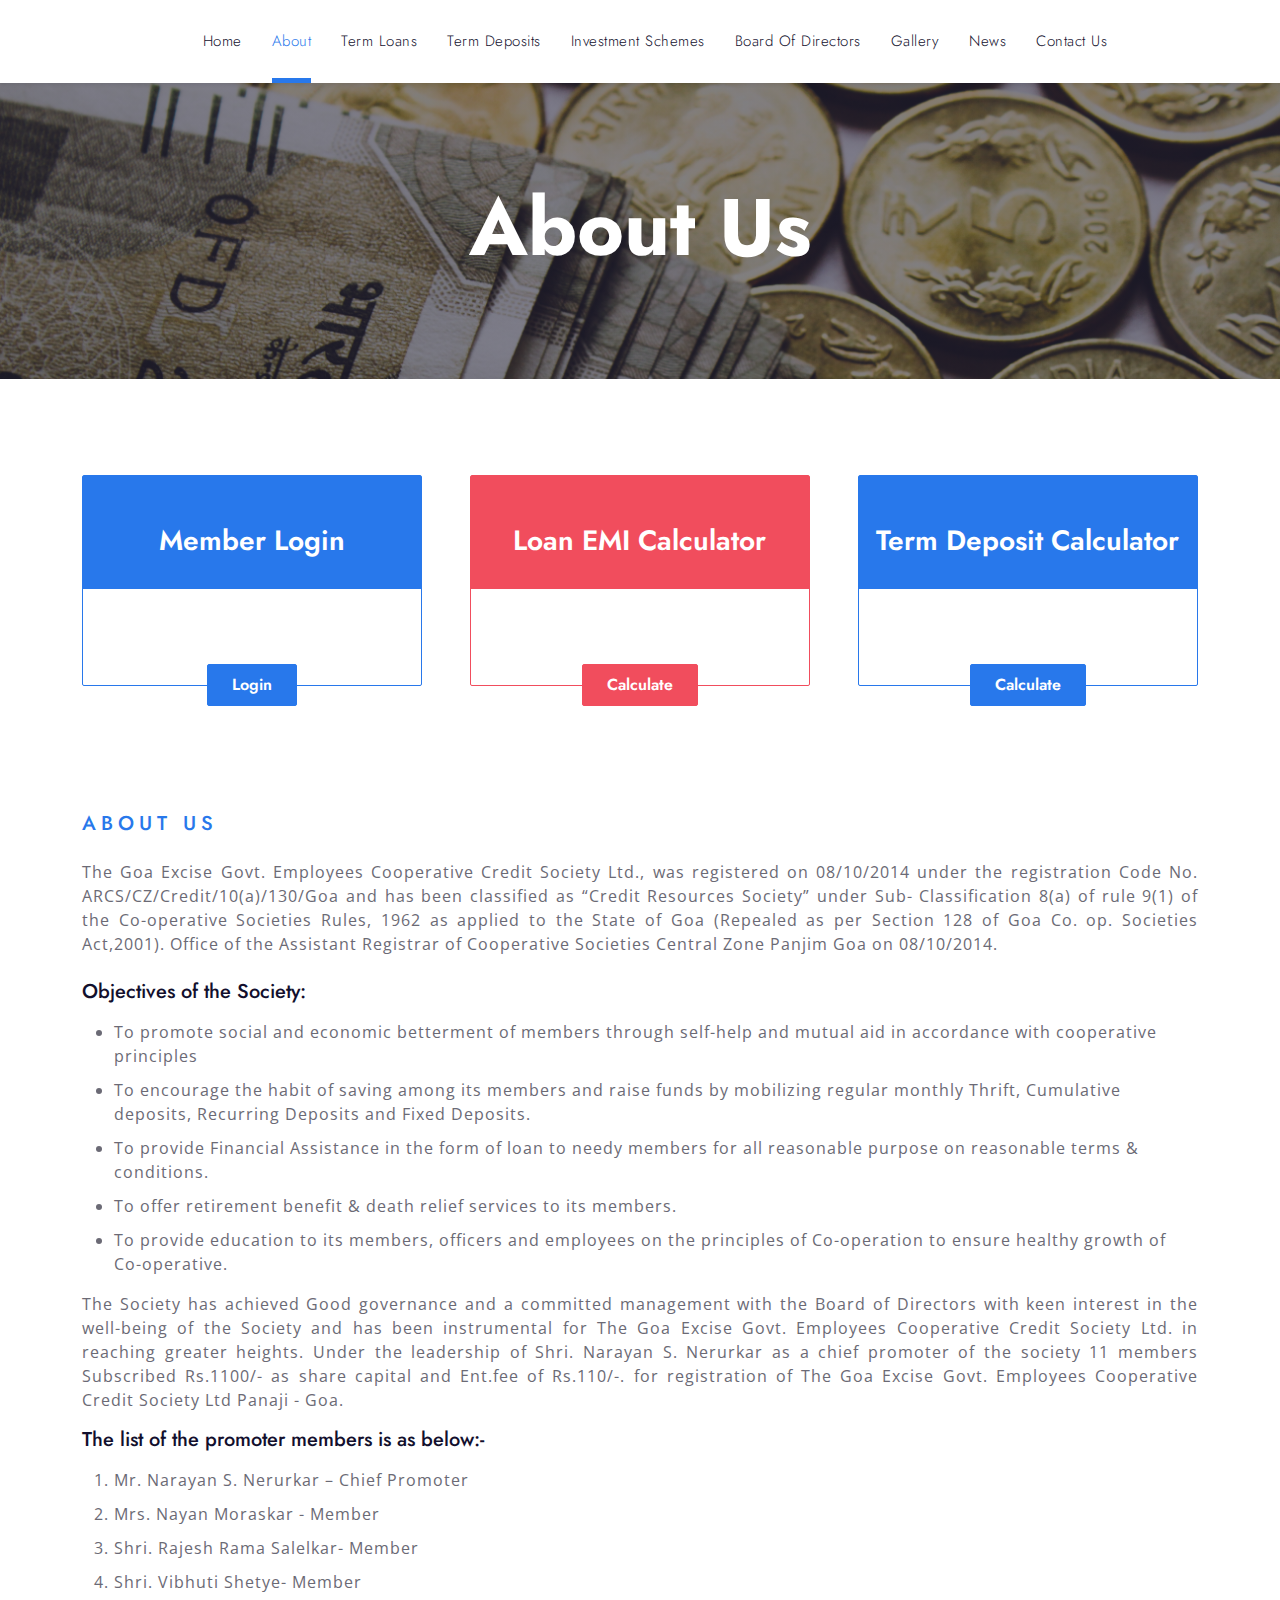
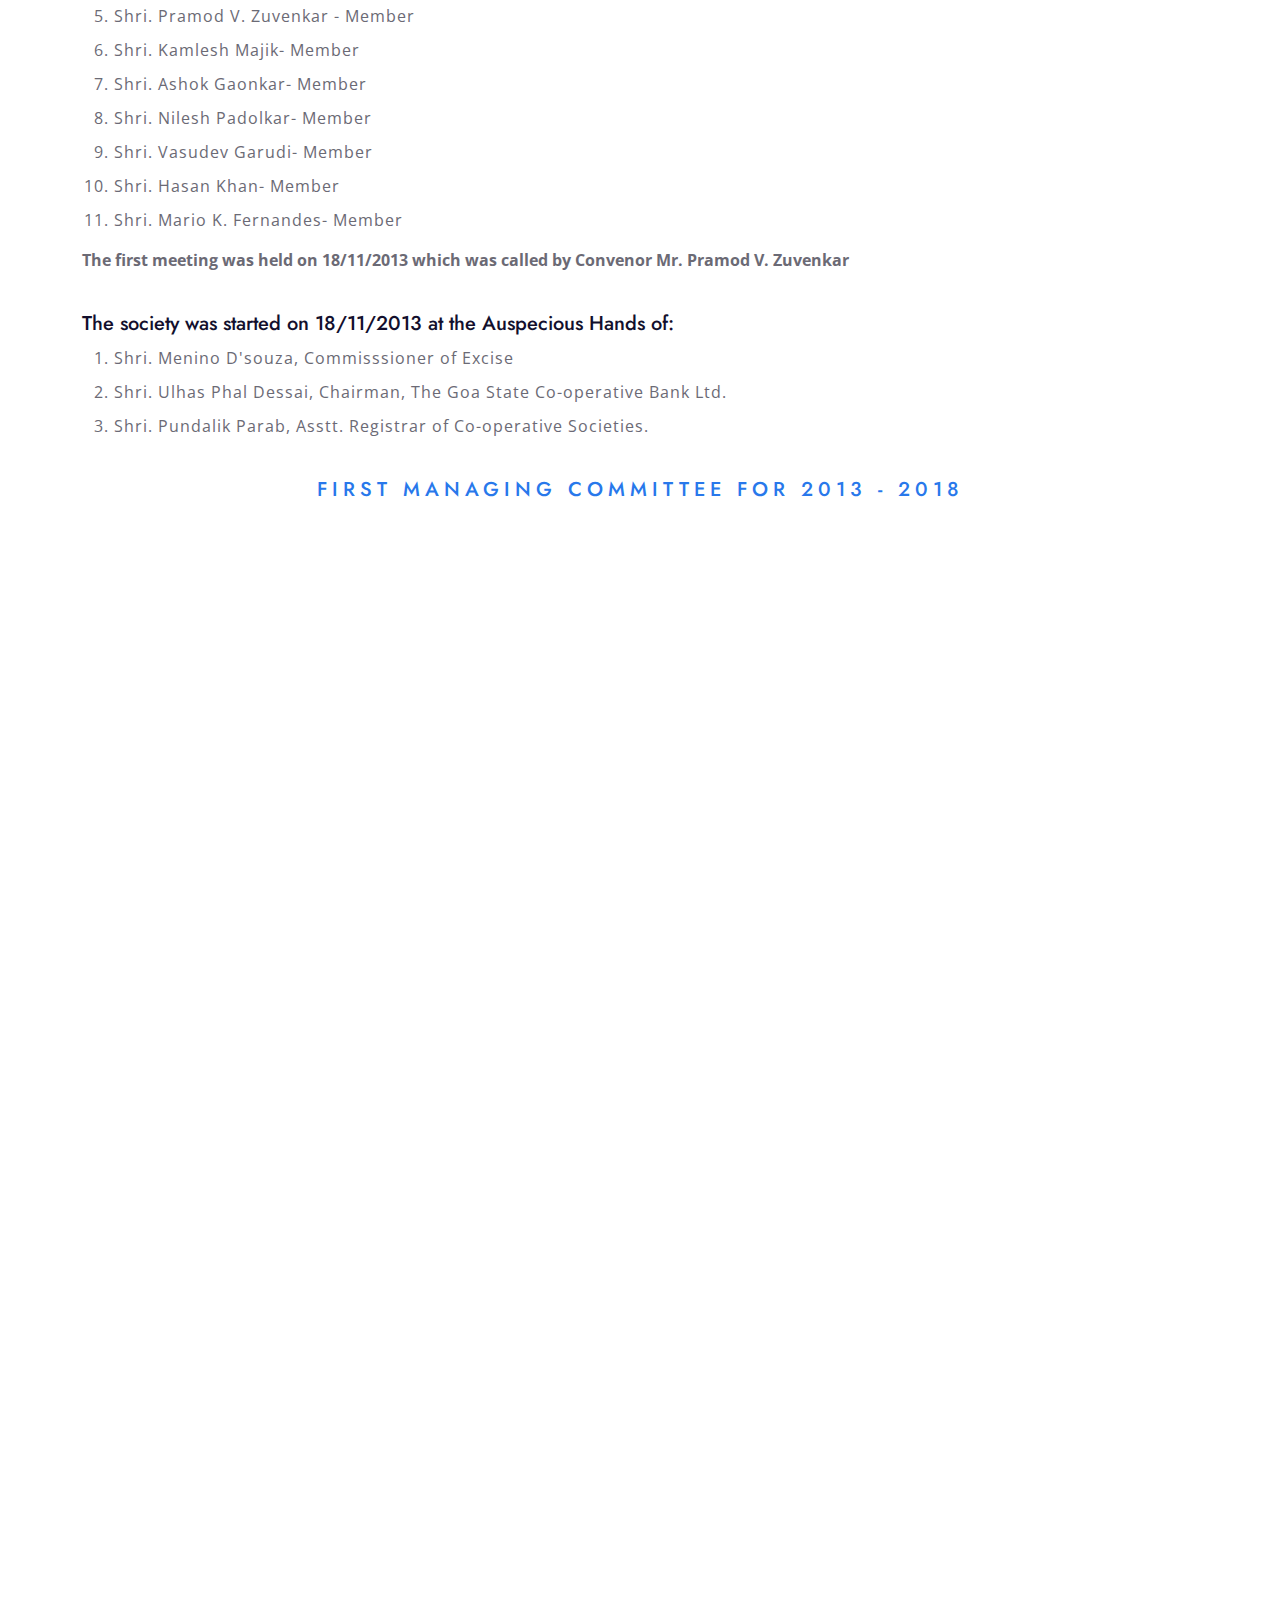
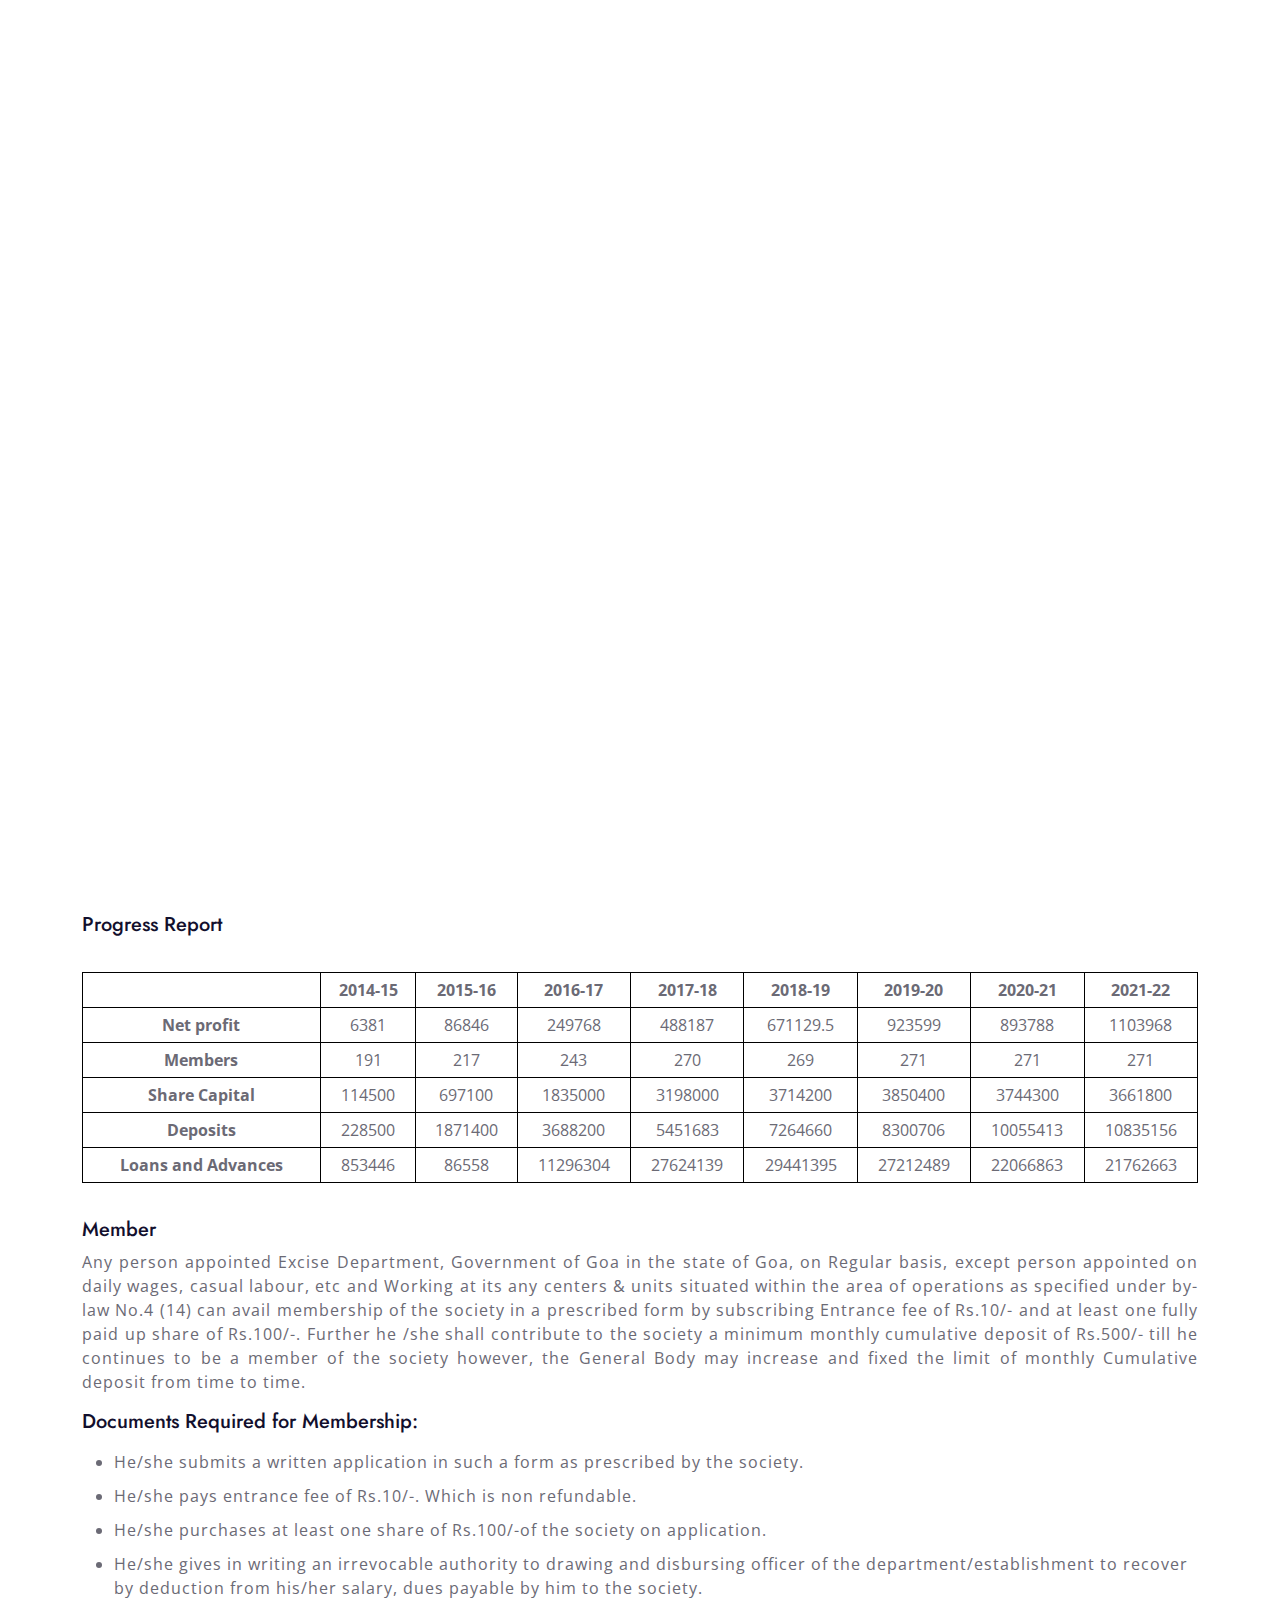
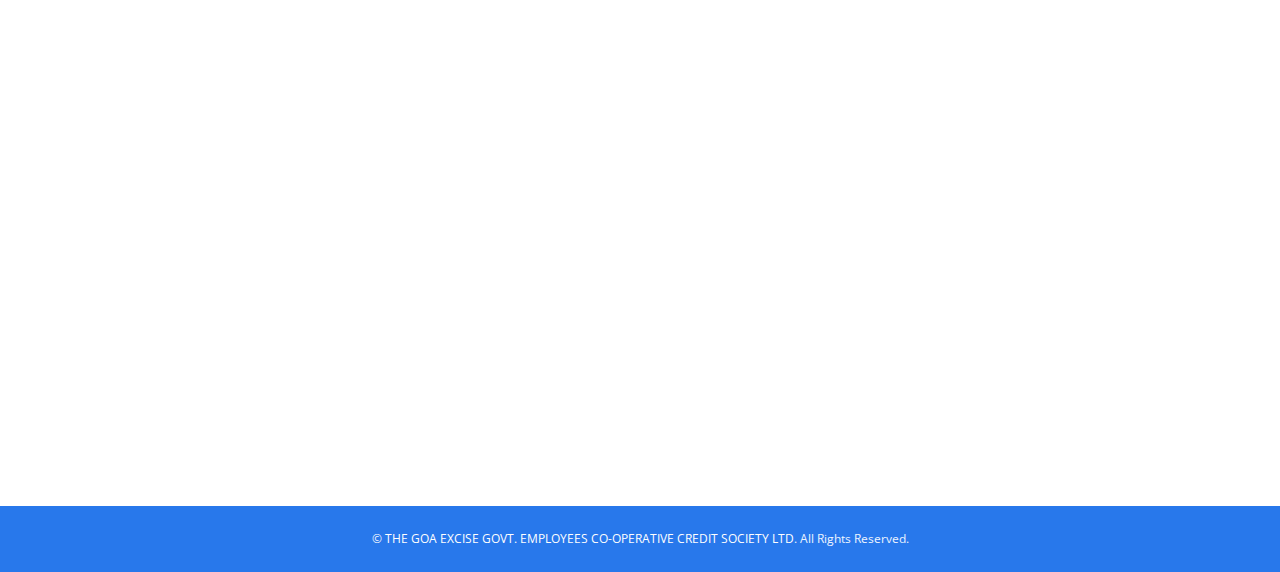
==== commit 10e98181: "final changes" ====
--- a/about.html
+++ b/about.html
@@ -65,11 +65,50 @@
     </div>
     <!-- Hero End -->
 
+        <!-- Pricing Plan Start -->
+        <div class="container-fluid py-5 wow fadeInUp" data-wow-delay="0.1s" style="margin-bottom: 30px;">
+            <div class="container">
+                <div class="row g-5">
+                    <div class="col-lg-4 wow slideInUp" data-wow-delay="0.3s">
+                        <div class="position-relative border border-primary rounded">
+                            <div class="bg-primary text-center pt-5 pb-4">
+                                <h3 class="text-white">Member Login</h3>
+                            </div>
+                            <div class="text-center py-5">
+                            </div>
+                            <a target="_blank" href="http://excise.ts821.com/" class="btn btn-primary py-2 px-4 position-absolute top-100 start-50 translate-middle">Login</a>
+                        </div>
+                    </div>
+                    <div class="col-lg-4 wow slideInUp" data-wow-delay="0.3s">
+                        <div class="position-relative border border-secondary rounded">
+                            <div class="bg-secondary text-center pt-5 pb-4">
+                                <h3 class="text-white">Loan EMI Calculator</h3>
+                            </div>
+                            <div class="text-center py-5">
+                            </div>
+                            <a target="_blank" href="http://excise.ts821.com/DC_EXCISE/Reports/Calc" class="btn btn-secondary py-2 px-4 position-absolute top-100 start-50 translate-middle">Calculate</a>
+                        </div>
+                    </div>
+                    <div class="col-lg-4 wow slideInUp" data-wow-delay="0.3s">
+                        <div class="position-relative border border-primary rounded">
+                            <div class="bg-primary text-center pt-5 pb-4">
+                                <h3 class="text-white">Term Deposit Calculator</h3>
+                            </div>
+                            <div class="text-center py-5">
+                            </div>
+                            <a target="_blank" href="http://excise.ts821.com/DC_EXCISE/Reports/Calc" class="btn btn-primary py-2 px-4 position-absolute top-100 start-50 translate-middle">Calculate</a>
+                        </div>
+                    </div>
+                </div>
+            </div>
+        </div>
+        <!-- Pricing Plan End -->
+
 
     <!-- About Start -->
     <div class="aboutus container-fluid py-5 wow fadeInUp" data-wow-delay="0.1s">
         <div class="container">
-                <div class="col-lg-12">
+                <div class="col-lg-12 aboutus">
                     <div class="mb-4">
                         <h5 class="text-primary text-uppercase" style="letter-spacing: 5px;">About Us</h5>
                         <!-- <h1 class="display-5 mb-0">We Offers Quality CCTV Systems & Services</h1> -->
@@ -124,10 +163,10 @@
                             <li>Shri. Mario K. Fernandes- Member</li>
                         </ol>
                     </p>
-                        <b>The first meeting was held on 18/11/2003 which was called by Convenor Mr. Pramod V. Zuvenkar</b> 
+                        <b>The first meeting was held on 18/11/2013 which was called by Convenor Mr. Pramod V. Zuvenkar</b> 
                     <br><br>
                         <p>
-                        <h5>The society was started at the Auspecious Hands of:</h5> 
+                        <h5>The society was started on 18/11/2013 at the Auspecious Hands of:</h5> 
                         <ol>
                             <li>Shri. Menino D'souza, Commisssioner of Excise</li>
                             <li>
@@ -136,6 +175,123 @@
                         Shri. Pundalik Parab, Asstt. Registrar of Co-operative Societies.</li>
                         </ol>
                     </p>
+                    <br>
+                    <!-- Team Start -->
+
+            <div class="text-center mx-auto mb-5">
+                <h5 class="text-primary text-uppercase" style="letter-spacing: 5px;">FIRST MANAGING COMMITTEE FOR 2013 - 2018</h5>
+                <!-- <h1 class="display-5 mb-0">Our Professional Team Members</h1> -->
+            </div>
+            <div class="row g-5 boardofdirectors ">
+                <div class="col-lg-4 wow slideInUp" data-wow-delay="0.3s">
+                    <div class="position-relative rounded-top">
+                        <img class="img-fluid rounded-top w-100" src="img/directors/3.jpeg" alt="">
+                    </div>
+                    <div class="bg-primary text-center rounded-bottom p-4">
+                        <h3 class="text-white">Shri. Pramod V. Zuvenkar</h3>
+                        <p class="text-white m-0">Chairman</p>
+                    </div>
+                </div>
+                <div class="col-lg-4 wow slideInUp" data-wow-delay="0.6s">
+                    <div class="position-relative rounded-top">
+                        <img class="img-fluid rounded-top w-100" src="img/directors/testimg.jpg" alt="">
+                    </div>
+                    <div class="bg-primary text-center rounded-bottom p-4">
+                        <h3 class="text-white">Shri. Vasudev Garudi</h3>
+                        <p class="text-white m-0">Vice Chairman</p>
+                    </div>
+                </div>
+                <div class="col-lg-4 wow slideInUp" data-wow-delay="0.9s">
+                    <div class="position-relative rounded-top">
+                        <img class="img-fluid rounded-top w-100" src="img/directors/testimg.jpg" alt="">
+                    </div>
+                    <div class="bg-primary text-center rounded-bottom p-4">
+                        <h3 class="text-white">Smt. Kristprakashini Vaz</h3>
+                        <p class="text-white m-0">Secretary</p>
+                    </div>
+                </div>
+                <div class="col-lg-4 wow slideInUp" data-wow-delay="0.3s">
+                    <div class="position-relative rounded-top">
+                        <img class="img-fluid rounded-top w-100" src="img/directors/testimg.jpg" alt="">
+                    </div>
+                    <div class="bg-primary text-center rounded-bottom p-4">
+                        <h3 class="text-white">Smt. Nayan Moroscar</h3>
+                        <p class="text-white m-0">Director</p>
+                    </div>
+                </div>
+                <div class="col-lg-4 wow slideInUp" data-wow-delay="0.6s">
+                    <div class="position-relative rounded-top">
+                        <img class="img-fluid rounded-top w-100" src="img/directors/testimg.jpg" alt="">
+                    </div>
+                    <div class="bg-primary text-center rounded-bottom p-4">
+                        <h3 class="text-white">Shri. Kamlesh Majik</h3>
+                        <p class="text-white m-0">Director</p>
+                    </div>
+                </div>
+                <div class="col-lg-4 wow slideInUp" data-wow-delay="0.9s">
+                    <div class="position-relative rounded-top">
+                        <img class="img-fluid rounded-top w-100" src="img/directors/testimg.jpg" alt="">
+                    </div>
+                    <div class="bg-primary text-center rounded-bottom p-4">
+                        <h3 class="text-white">Shri. Ashok Gaonkar</h3>
+                        <p class="text-white m-0">Director</p>
+                    </div>
+                </div>
+                <div class="col-lg-4 wow slideInUp" data-wow-delay="0.3s">
+                    <div class="position-relative rounded-top">
+                        <img class="img-fluid rounded-top w-100" src="img/directors/4.jpeg" alt="">
+                    </div>
+                    <div class="bg-primary text-center rounded-bottom p-4">
+                        <h3 class="text-white">Shri. Nilesh Padolkar</h3>
+                        <p class="text-white m-0">Director</p>
+                    </div>
+                </div>
+                <div class="col-lg-4 wow slideInUp" data-wow-delay="0.6s">
+                    <div class="position-relative rounded-top">
+                        <img class="img-fluid rounded-top w-100" src="img/directors/1.jpeg" alt="">
+                    </div>
+                    <div class="bg-primary text-center rounded-bottom p-4">
+                        <h3 class="text-white">Shri. Rajesh Salelkar</h3>
+                        <p class="text-white m-0">Director</p>
+                    </div>
+                </div>
+                <div class="col-lg-4 wow slideInUp" data-wow-delay="0.9s">
+                    <div class="position-relative rounded-top">
+                        <img class="img-fluid rounded-top w-100" src="img/directors/testimg.jpg" alt="">
+                    </div>
+                    <div class="bg-primary text-center rounded-bottom p-4">
+                        <h3 class="text-white">Shri. Dattprasad Gad</h3>
+                        <p class="text-white m-0">Director</p>
+                    </div>
+                </div>
+                <div class="col-lg-4 wow slideInUp" data-wow-delay="0.3s">
+                    <div class="position-relative rounded-top">
+                        <img class="img-fluid rounded-top w-100" src="img/directors/6.jpeg" alt="">
+                    </div>
+                    <div class="bg-primary text-center rounded-bottom p-4">
+                        <h3 class="text-white">Shri. Rameez Mulla</h3>
+                        <p class="text-white m-0">Director</p>
+                    </div>
+                </div>
+                <div class="col-lg-4 wow slideInUp" data-wow-delay="0.6s">
+                    <div class="position-relative rounded-top">
+                        <img class="img-fluid rounded-top w-100" src="img/directors/testimg.jpg" alt="">
+                    </div>
+                    <div class="bg-primary text-center rounded-bottom p-4">
+                        <h3 class="text-white">Shri. Rohan Narvekar</h3>
+                        <p class="text-white m-0">Director</p>
+                    </div>
+                </div>
+                <div class="col-lg-4 wow slideInUp" data-wow-delay="0.6s">
+                    <div class="position-relative rounded-top">
+                        <img class="img-fluid rounded-top w-100" src="img/directors/8.jpeg" alt="">
+                    </div>
+                    <div class="bg-primary text-center rounded-bottom p-4">
+                        <h3 class="text-white">Smt. Kalpita Gaude</h3>
+                        <p class="text-white m-0">Director</p>
+                    </div>
+                </div>
+            </div>
                     <br>
                     <h5>Progress
                         Report</h5>
--- a/css/style.css
+++ b/css/style.css
@@ -279,6 +279,11 @@
 
 .boardofdirectors h3{
     font-size: 1.5rem;
+}
+
+.boardofdirectors .text-white{
+   text-align: center;
+   letter-spacing: 0;
 }
 
 .news .card:hover{
